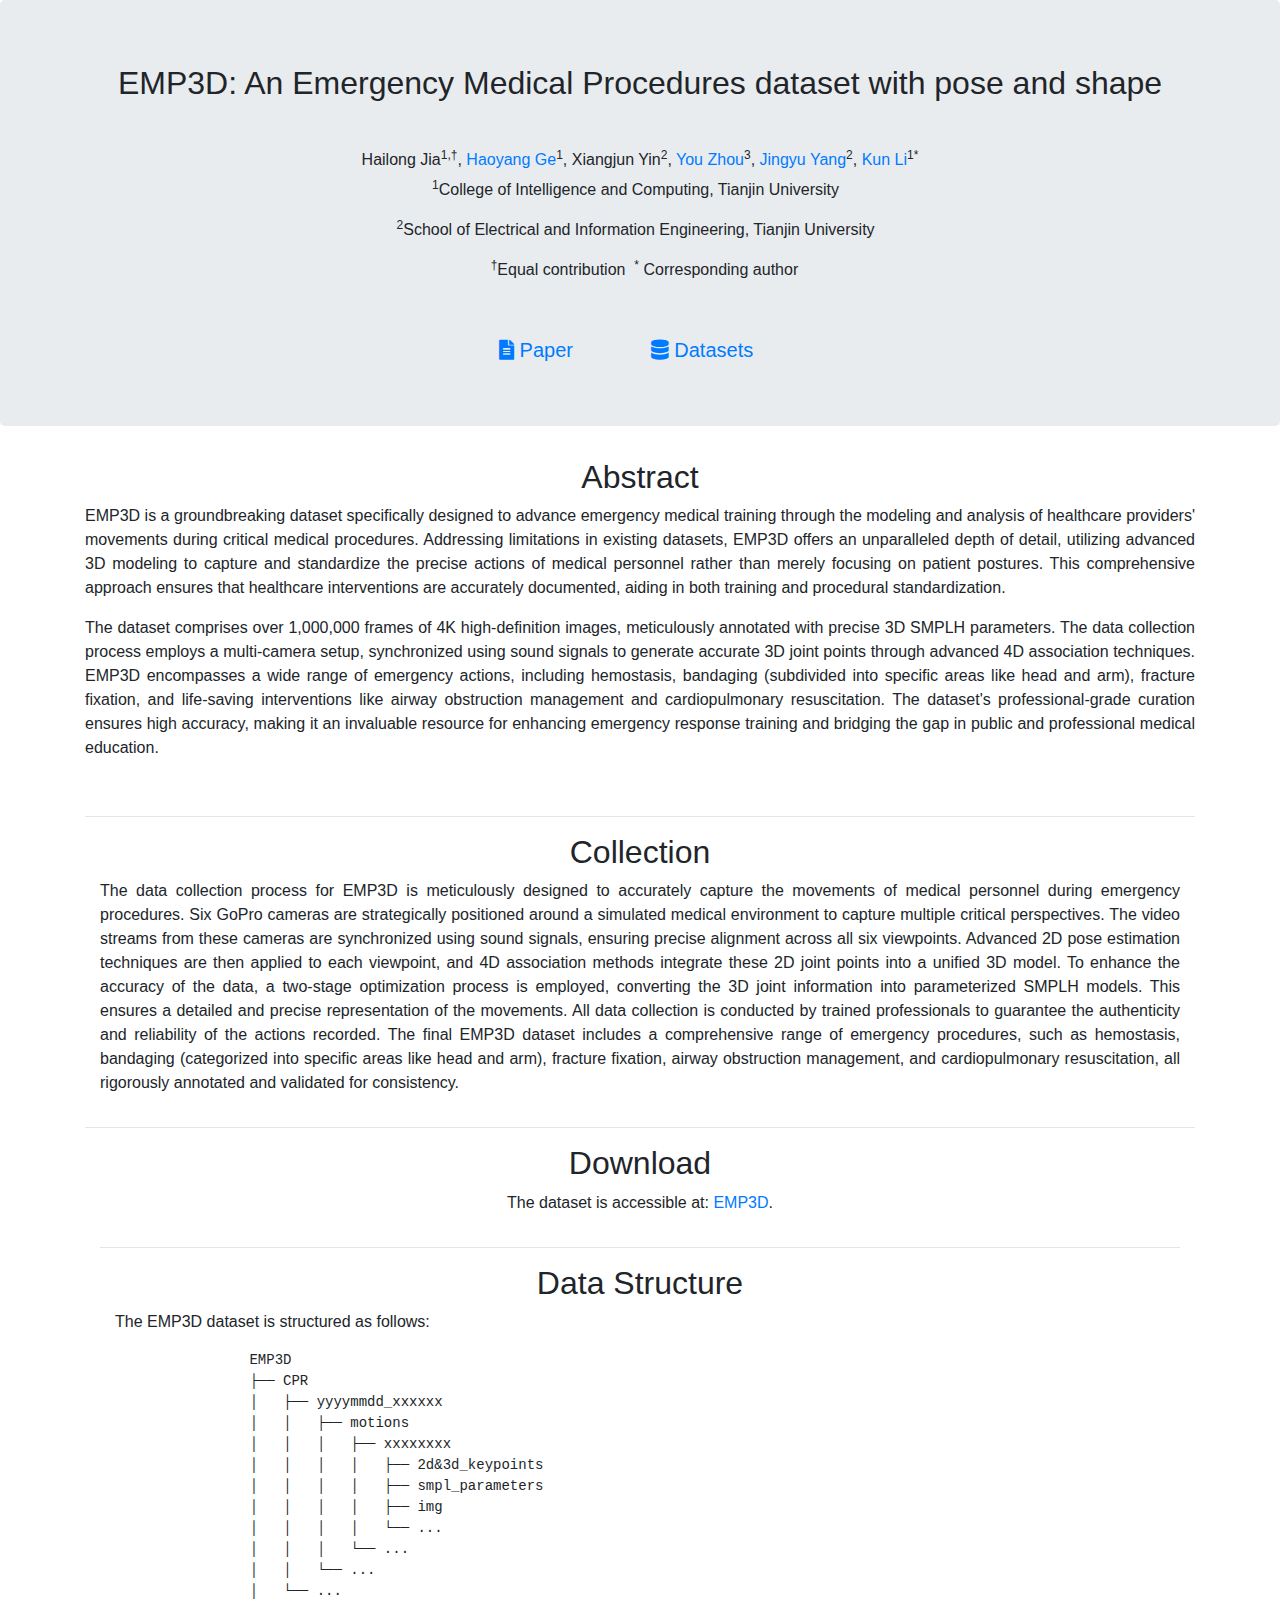
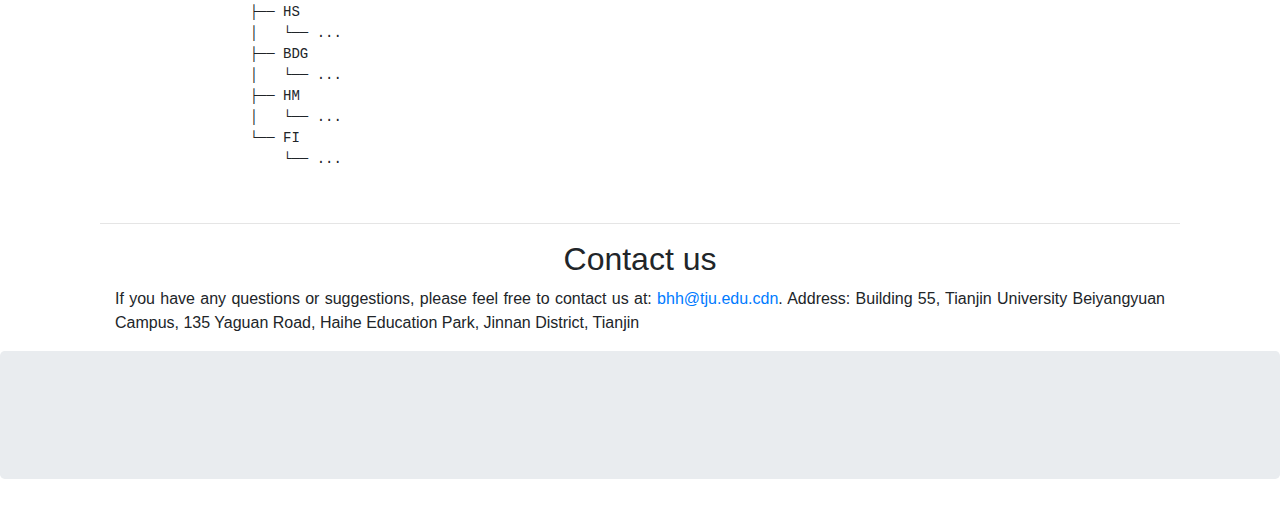
==== index.html @ ff529b9d "change the icon of paper" ====
<!DOCTYPE html>
<html lang="en">

<head>
  <meta charset="utf-8">
  <meta http-equiv="X-UA-Compatible" content="IE=edge">
  <meta name="viewport" content="width=device-width, initial-scale=1">
  <title>EMP3D Project Page</title>
  <!-- Bootstrap -->
  <link href="./css/bootstrap-4.0.0.css" rel="stylesheet">
  <link rel="stylesheet" href="https://cdnjs.cloudflare.com/ajax/libs/font-awesome/5.15.4/css/all.min.css">
  <link href="https://stackpath.bootstrapcdn.com/bootstrap/4.5.2/css/bootstrap.min.css" rel="stylesheet">
  <link href="https://fonts.googleapis.com/css2?family=Poppins:wght@300;400;600&display=swap" rel="stylesheet">
  <link rel="stylesheet" href="css/styles.css">
</head>

<body>
  <div id="page_container">
    <header>
      <div class="jumbotron">
        <div class="container">
          <div class="row">
            <div class="col-12">
              <h2 class="text-center">EMP3D: An Emergency Medical Procedures dataset with pose and shape</h2>
              <p class="text-center">&nbsp;</p>
              <h6 class="text-center">
                Hailong Jia<sup>1,†</sup>,
                <!-- <a href="https://fengq1a0.github.io/">XXX</a><sup>1,†</sup>, -->
                <a href="https://xiaonan12138.github.io/">Haoyang Ge</a><sup>1</sup>,
                Xiangjun Yin<sup>2</sup>,
                <a href="https://zhouyou-nju.github.io/">You Zhou</a><sup>3</sup>,
                <a href="https://seea.tju.edu.cn/info/1015/1608.htm">Jingyu Yang</a><sup>2</sup>,
                <a href="http://cic.tju.edu.cn/faculty/likun/">Kun Li</a><sup>1*</sup>
              </h6>
              <p class="text-center"> <sup>1</sup>College of Intelligence and Computing, Tianjin University &nbsp; </p>
              <p class="text-center"> <sup>2</sup>School of Electrical and Information Engineering, Tianjin University &nbsp; </p>
              <!-- <p class="text-center"> <sup>3</sup>Medical School, Nanjing University &nbsp; </p> -->
              <p class="text-center"> 
                &nbsp; <sup>†</sup>Equal contribution&nbsp; <sup>*</sup> Corresponding author
              </p>
              <p class="text-center">&nbsp;</p>
              <h5 class="text-center" style="margin-bottom: 0;">
                
                <a href="https://github.com/super-dinosaur/EMP3D.github.io" target="_blank">
                  <i class="fas fa-file-alt"></i> Paper
                </a>
                &nbsp;&nbsp;&nbsp;&nbsp;&nbsp;&nbsp;&nbsp;&nbsp;&nbsp;&nbsp;&nbsp;&nbsp;
                <a href="https://your-dataset-link" target="_blank">
                  <i class="fas fa-database"></i> Datasets 
                </a>
                &nbsp;&nbsp;&nbsp;&nbsp;
              </h5>
            </div>
          </div>
        </div>
      </div>
    </header>

    <section>
      <div class="container reduce-spacing">
        <div class="row">
          <div class="col-lg-12 col-md-12 text-center">
            <h2>Abstract</h2>
          </div>
        </div>
        <div class="row">
          <div class="col-lg-12 col-md-12 text-justify">
            <p>EMP3D is a groundbreaking dataset specifically designed to advance emergency medical training through the modeling and analysis of healthcare providers' movements during critical medical procedures. Addressing limitations in existing datasets, EMP3D offers an unparalleled depth of detail, utilizing advanced 3D modeling to capture and standardize the precise actions of medical personnel rather than merely focusing on patient postures. This comprehensive approach ensures that healthcare interventions are accurately documented, aiding in both training and procedural standardization.</p>
            <p>The dataset comprises over 1,000,000 frames of 4K high-definition images, meticulously annotated with precise 3D SMPLH parameters. The data collection process employs a multi-camera setup, synchronized using sound signals to generate accurate 3D joint points through advanced 4D association techniques. EMP3D encompasses a wide range of emergency actions, including hemostasis, bandaging (subdivided into specific areas like head and arm), fracture fixation, and life-saving interventions like airway obstruction management and cardiopulmonary resuscitation. The dataset's professional-grade curation ensures high accuracy, making it an invaluable resource for enhancing emergency response training and bridging the gap in public and professional medical education.</p>
          </div>
        </div>

        <div class="text-center">
          <img src="images/fig1_original.png" width="1000" alt="" class="img-fluid" style="margin-top: -70px;"/>
        </div>
        <hr>

        <div class="container increase-spacing">
          <div class="row">
            <div class="col-lg-12 col-md-12 text-center">
              <h2>Collection</h2>
            </div>
          </div>

          <div class="row">
            <div class="col-lg-12 col-md-12 text-justify">
              <p>The data collection process for EMP3D is meticulously designed to accurately capture the movements of medical personnel during emergency procedures. Six GoPro cameras are strategically positioned around a simulated medical environment to capture multiple critical perspectives. The video streams from these cameras are synchronized using sound signals, ensuring precise alignment across all six viewpoints. Advanced 2D pose estimation techniques are then applied to each viewpoint, and 4D association methods integrate these 2D joint points into a unified 3D model. To enhance the accuracy of the data, a two-stage optimization process is employed, converting the 3D joint information into parameterized SMPLH models. This ensures a detailed and precise representation of the movements. All data collection is conducted by trained professionals to guarantee the authenticity and reliability of the actions recorded. The final EMP3D dataset includes a comprehensive range of emergency procedures, such as hemostasis, bandaging (categorized into specific areas like head and arm), fracture fixation, airway obstruction management, and cardiopulmonary resuscitation, all rigorously annotated and validated for consistency.</p>
            </div>
          </div>
        </div>

        <hr>

        <div class="container increase-spacing">
          <div class="row">
            <div class="col-lg-12 col-md-12 text-center">
              <h2>Download</h2>
              <p class="text-center">The dataset is accessible at: <a href="https://www.github.com" target="_blank">EMP3D</a>.</p>
            </div>
          </div>

        <hr>

        <div class="container increase-spacing">
          <div class="row">
            <div class="col-lg-12 col-md-12 text-center">
              <h2>Data Structure</h2>
            </div>
          </div>
          <div class="row">
            <div class="col-lg-12 col-md-12 text-justify">
              <p>The EMP3D dataset is structured as follows:</p>
              <pre>
                EMP3D
                ├── CPR
                │   ├── yyyymmdd_xxxxxx
                │   │   ├── motions
                │   │   │   ├── xxxxxxxx
                │   │   │   │   ├── 2d&3d_keypoints
                │   │   │   │   ├── smpl_parameters
                │   │   │   │   ├── img
                │   │   │   │   └── ...
                │   │   │   └── ...
                │   │   └── ...
                │   └── ...
                ├── HS
                │   └── ...
                ├── BDG
                │   └── ...
                ├── HM
                │   └── ...
                └── FI
                    └── ...
              </pre>
            </div>
          </div>
        </div>
        <hr>

        <div class="container increase-spacing">
          <div class="row">
            <div class="col-lg-12 col-md-12 text-center">
              <h2>Contact us</h2>
            </div>
          </div>
          <div class="row">
            <div class="col-lg-12 col-md-12 text-justify">
              <p>If you have any questions or suggestions, please feel free to contact us at: <a href="mailto:bhh@tju.edu.cn">bhh@tju.edu.cdn</a>.
              </h5>
              Address: Building 55, Tianjin University Beiyangyuan Campus, 135 Yaguan Road, Haihe Education Park, Jinnan District, Tianjin</p>
        </div>
  </section>

  <div class="jumbotron"> </div>

  <!-- jQuery (necessary for Bootstrap's JavaScript plugins) -->
  <script src="./js/jquery-3.2.1.min.js"></script>
  <script src="./js/popper.min.js"></script>
  <script src="./js/bootstrap-4.0.0.js"></script>
</body>

</html>
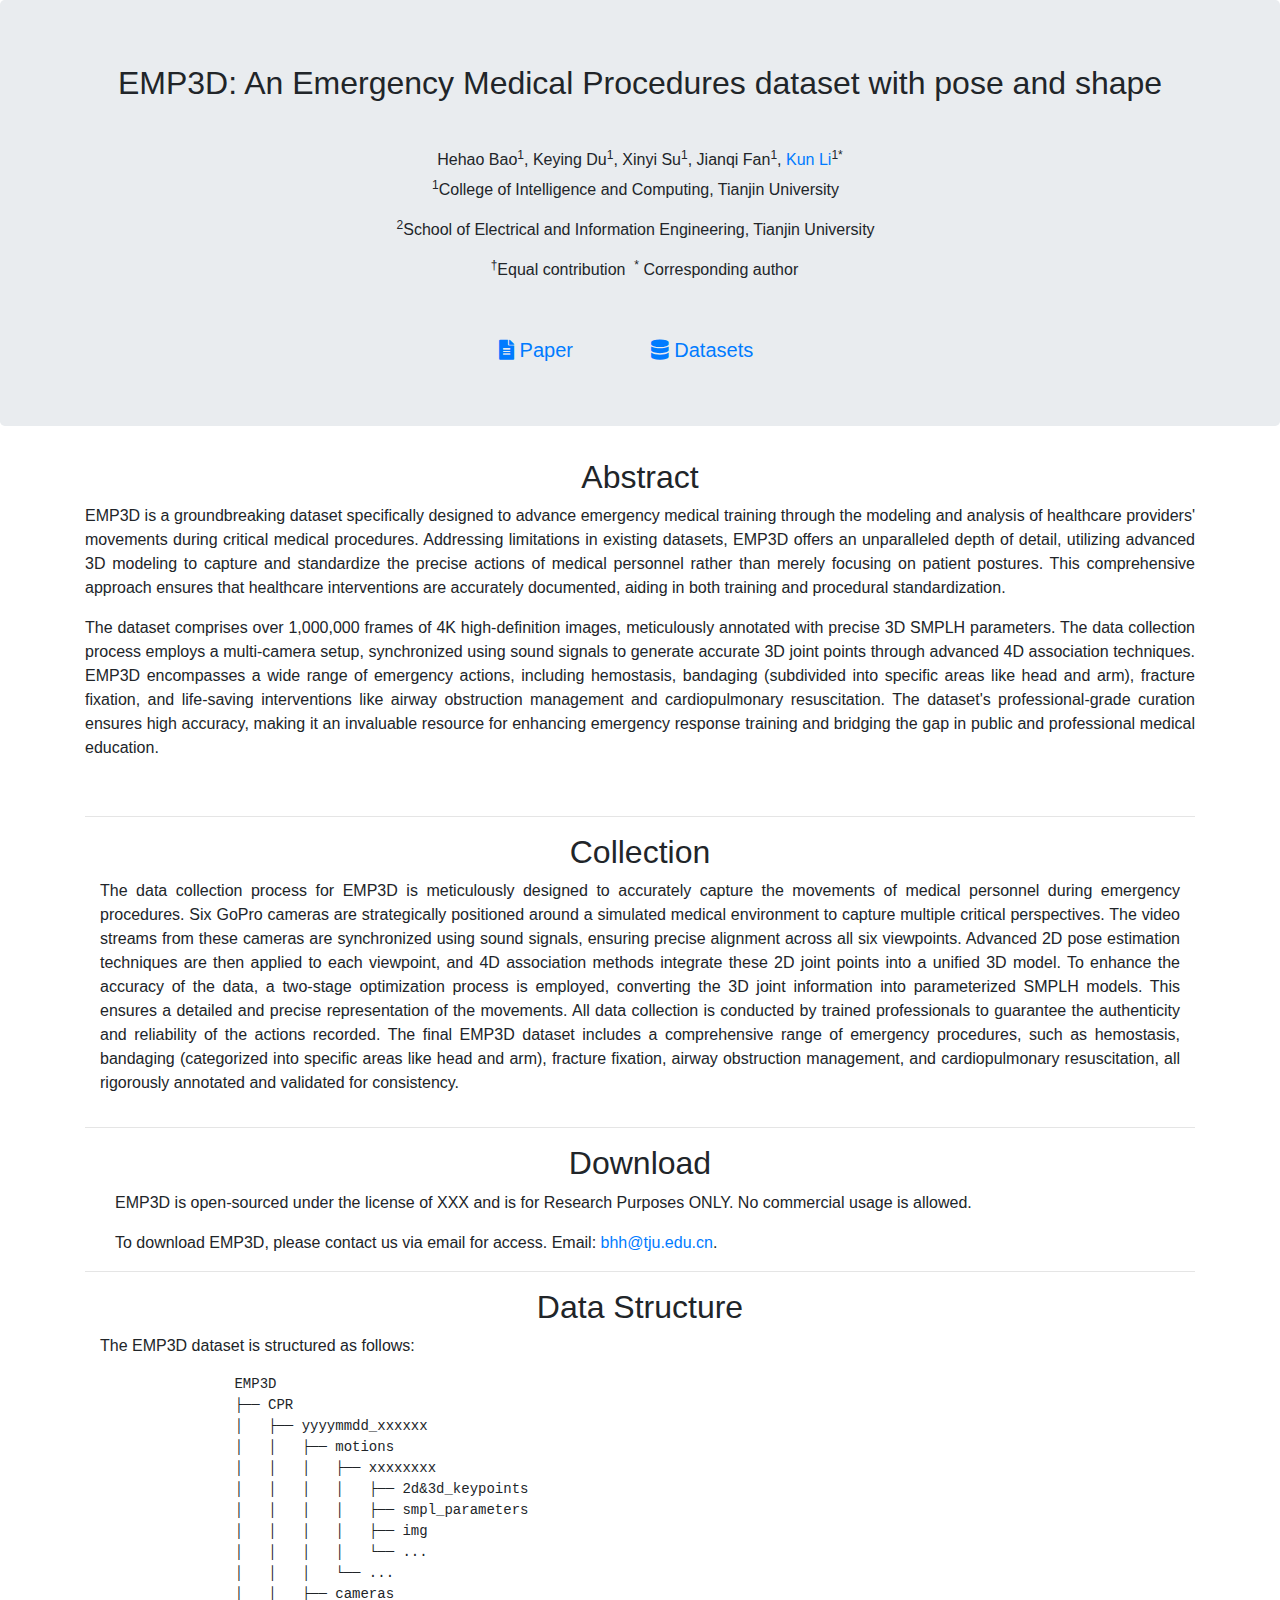
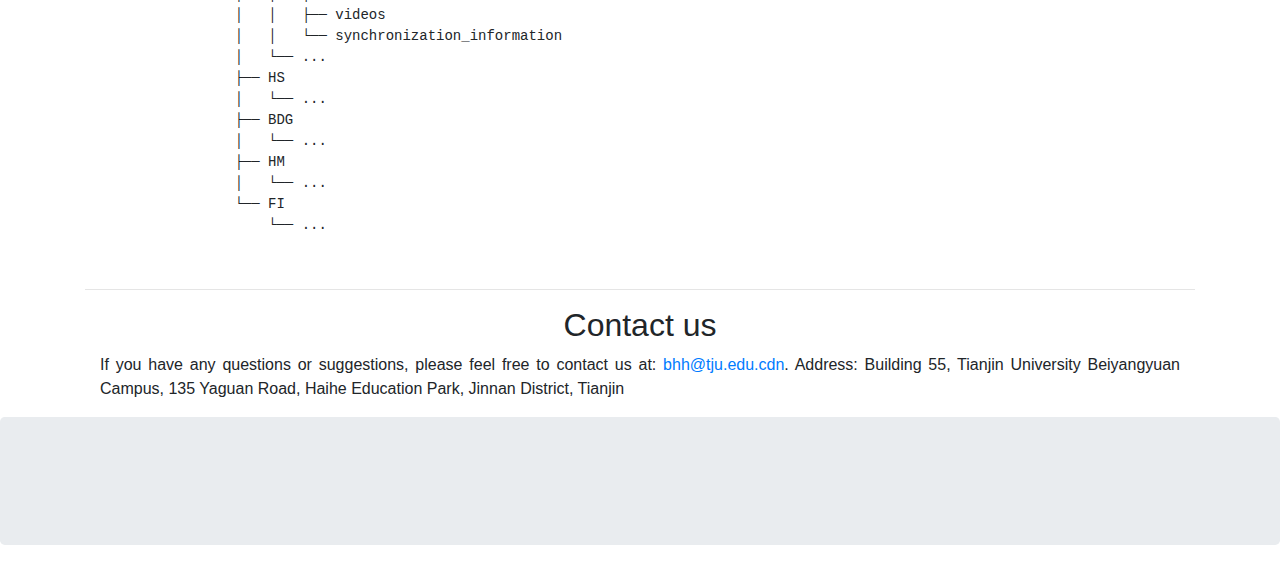
==== commit 306f4203: "modify authors" ====
--- a/index.html
+++ b/index.html
@@ -24,12 +24,14 @@
               <h2 class="text-center">EMP3D: An Emergency Medical Procedures dataset with pose and shape</h2>
               <p class="text-center">&nbsp;</p>
               <h6 class="text-center">
-                Hailong Jia<sup>1,†</sup>,
+                Hehao Bao<sup>1</sup>,
                 <!-- <a href="https://fengq1a0.github.io/">XXX</a><sup>1,†</sup>, -->
-                <a href="https://xiaonan12138.github.io/">Haoyang Ge</a><sup>1</sup>,
-                Xiangjun Yin<sup>2</sup>,
-                <a href="https://zhouyou-nju.github.io/">You Zhou</a><sup>3</sup>,
-                <a href="https://seea.tju.edu.cn/info/1015/1608.htm">Jingyu Yang</a><sup>2</sup>,
+                <!-- <a href="https://xiaonan12138.github.io/"></a><sup>1</sup>, -->
+                Keying Du<sup>1</sup>,
+                <!-- <a href="https://zhouyou-nju.github.io/"> -->
+                Xinyi Su<sup>1</sup>,
+                <!-- <a href="https://seea.tju.edu.cn/info/1015/1608.htm"> -->
+                Jianqi Fan</a><sup>1</sup>,
                 <a href="http://cic.tju.edu.cn/faculty/likun/">Kun Li</a><sup>1*</sup>
               </h6>
               <p class="text-center"> <sup>1</sup>College of Intelligence and Computing, Tianjin University &nbsp; </p>
@@ -71,7 +73,7 @@
         </div>
 
         <div class="text-center">
-          <img src="images/fig1_original.png" width="1000" alt="" class="img-fluid" style="margin-top: -70px;"/>
+          <img src="images/fig1_original.png" width="820" alt="" class="img-fluid" style="margin-top: -60px; margin-left: -12px;"/>
         </div>
         <hr>
 
@@ -95,9 +97,19 @@
           <div class="row">
             <div class="col-lg-12 col-md-12 text-center">
               <h2>Download</h2>
-              <p class="text-center">The dataset is accessible at: <a href="https://www.github.com" target="_blank">EMP3D</a>.</p>
             </div>
           </div>
+          <div>
+            <!-- <div class="col-lg-3 col-md-4 text-center">
+              <img src="images/download_icon.png" width="350" alt="Download Icon" class="img-fluid"/>
+            </div> -->
+            <div class="col-lg-12 col-md-12 text-justify">
+              <p>EMP3D is open-sourced under the license of XXX and is for Research Purposes ONLY.
+              No commercial usage is allowed.</p>
+              <p>To download EMP3D, please contact us via email for access. Email: <a href="mailto:bhh@tju.edu.cn">bhh@tju.edu.cn</a>.</p>
+            </div>
+          </div>
+        </div>
 
         <hr>
 
@@ -121,7 +133,9 @@
                 │   │   │   │   ├── img
                 │   │   │   │   └── ...
                 │   │   │   └── ...
-                │   │   └── ...
+                │   │   ├── cameras
+                │   │   ├── videos
+                │   │   └── synchronization_information
                 │   └── ...
                 ├── HS
                 │   └── ...
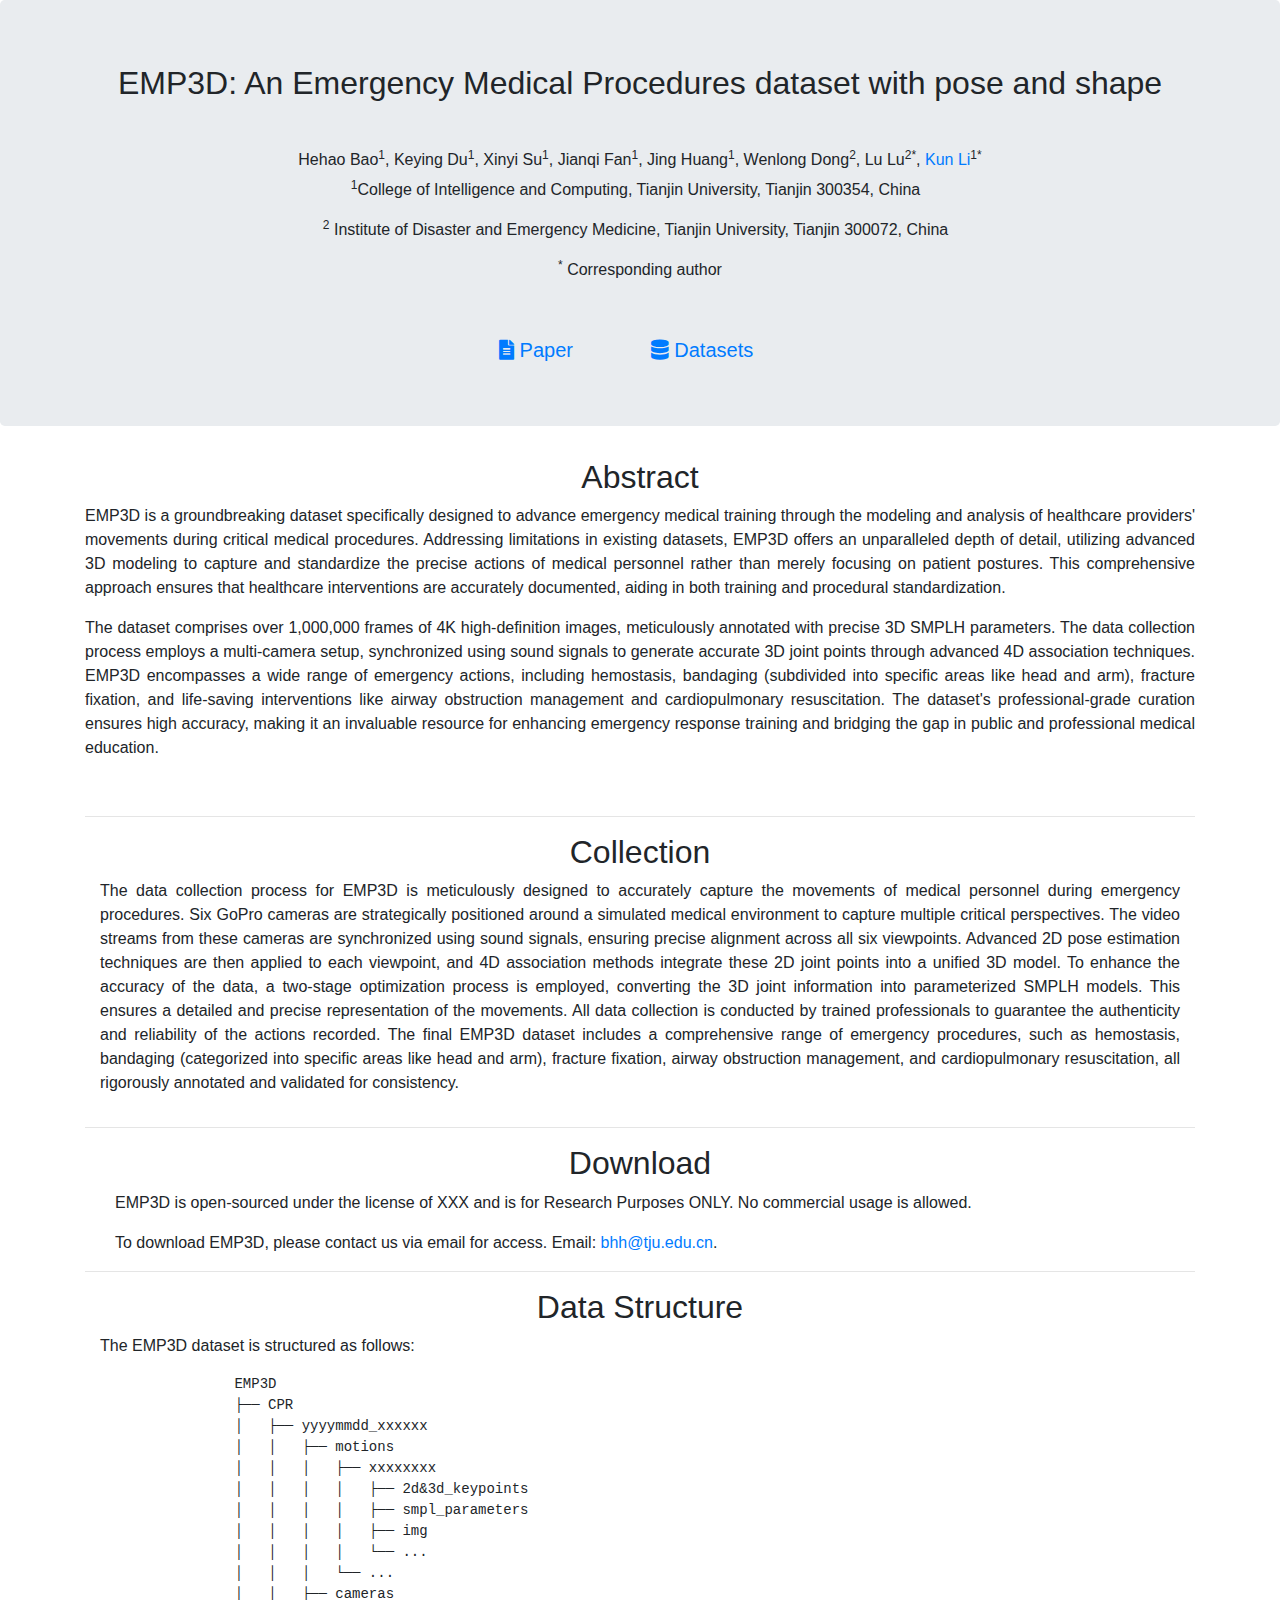
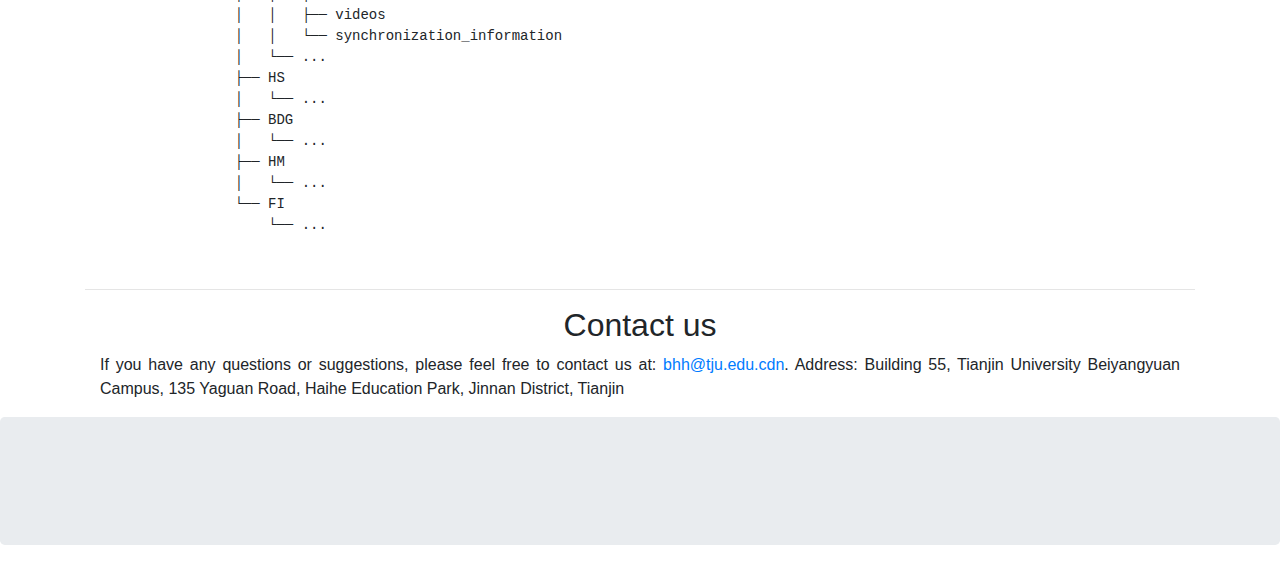
==== commit d78b40e4: "b" ====
--- a/index.html
+++ b/index.html
@@ -15,30 +15,34 @@
 </head>
 
 <body>
-  <div id="page_container">
-    <header>
-      <div class="jumbotron">
-        <div class="container">
-          <div class="row">
-            <div class="col-12">
-              <h2 class="text-center">EMP3D: An Emergency Medical Procedures dataset with pose and shape</h2>
-              <p class="text-center">&nbsp;</p>
-              <h6 class="text-center">
-                Hehao Bao<sup>1</sup>,
-                <!-- <a href="https://fengq1a0.github.io/">XXX</a><sup>1,†</sup>, -->
-                <!-- <a href="https://xiaonan12138.github.io/"></a><sup>1</sup>, -->
-                Keying Du<sup>1</sup>,
-                <!-- <a href="https://zhouyou-nju.github.io/"> -->
-                Xinyi Su<sup>1</sup>,
-                <!-- <a href="https://seea.tju.edu.cn/info/1015/1608.htm"> -->
-                Jianqi Fan</a><sup>1</sup>,
-                <a href="http://cic.tju.edu.cn/faculty/likun/">Kun Li</a><sup>1*</sup>
-              </h6>
-              <p class="text-center"> <sup>1</sup>College of Intelligence and Computing, Tianjin University &nbsp; </p>
-              <p class="text-center"> <sup>2</sup>School of Electrical and Information Engineering, Tianjin University &nbsp; </p>
+    <div id="page_container">
+      <header>
+        <div class="jumbotron">
+          <div class="container">
+            <div class="row">
+              <div class="col-12">
+                <h2 class="text-center">EMP3D: An Emergency Medical Procedures dataset with pose and shape</h2>
+                <p class="text-center">&nbsp;</p>
+                <h6 class="text-center author-info">
+                  Hehao Bao<sup>1</sup>,
+                  Keying Du<sup>1</sup>,
+                  Xinyi Su<sup>1</sup>,
+                  Jianqi Fan<sup>1</sup>,
+                  Jing Huang<sup>1</sup>,
+                  Wenlong Dong<sup>2</sup>,
+                  Lu Lu<sup>2*</sup>,
+                  <a href="http://cic.tju.edu.cn/faculty/likun/">Kun Li</a><sup>1*</sup>
+                </h6>
+  
+                <p class="text-center"> <sup>1</sup>College of Intelligence and Computing, Tianjin University, Tianjin 300354, China &nbsp; </p>
+                <p class="text-center"> <sup>2</sup>
+                  Institute of Disaster and Emergency Medicine, Tianjin University, Tianjin 300072, China &nbsp; </p>
               <!-- <p class="text-center"> <sup>3</sup>Medical School, Nanjing University &nbsp; </p> -->
+              <!-- <p class="text-center"> 
+                &nbsp; <sup>†</sup>Equal contribution&nbsp; <sup>*</sup> Corresponding author
+              </p> -->
               <p class="text-center"> 
-                &nbsp; <sup>†</sup>Equal contribution&nbsp; <sup>*</sup> Corresponding author
+                <sup>*</sup> Corresponding author
               </p>
               <p class="text-center">&nbsp;</p>
               <h5 class="text-center" style="margin-bottom: 0;">
@@ -174,3 +178,4 @@
 </body>
 
 </html>
+
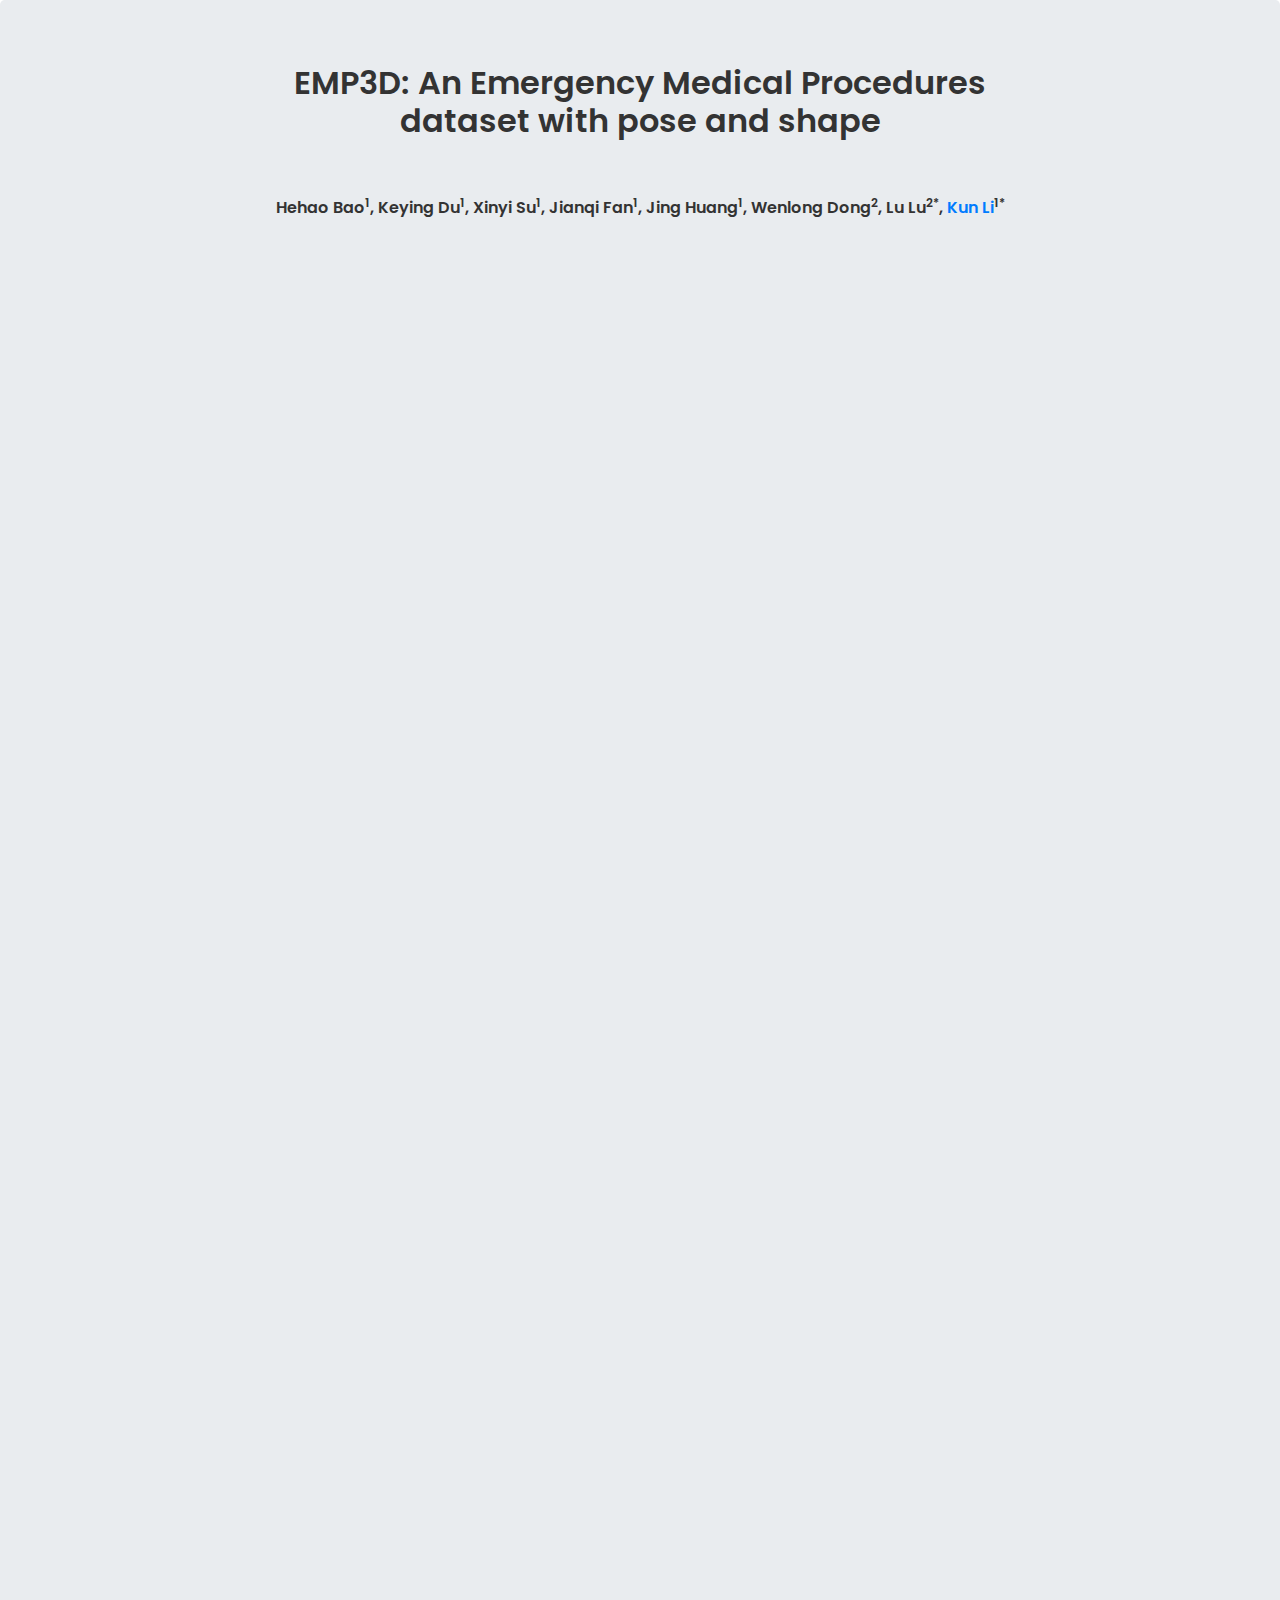
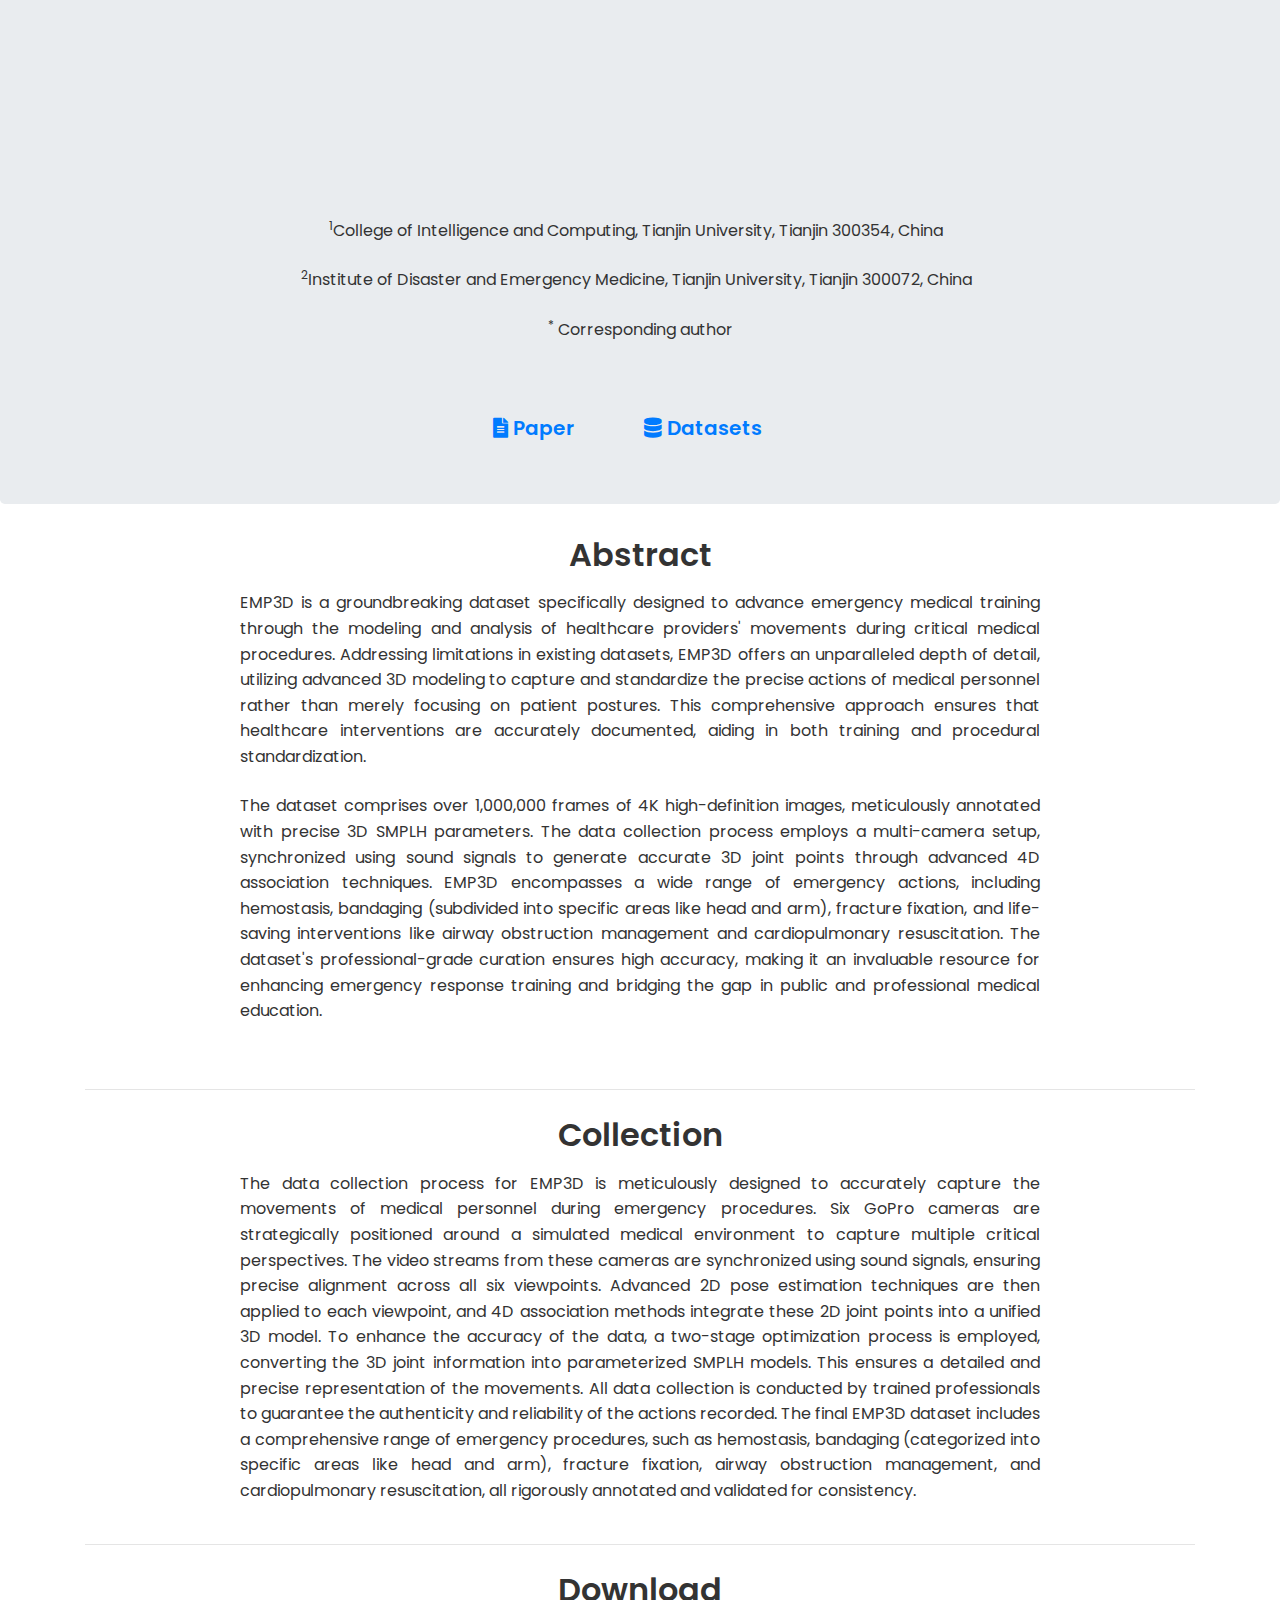
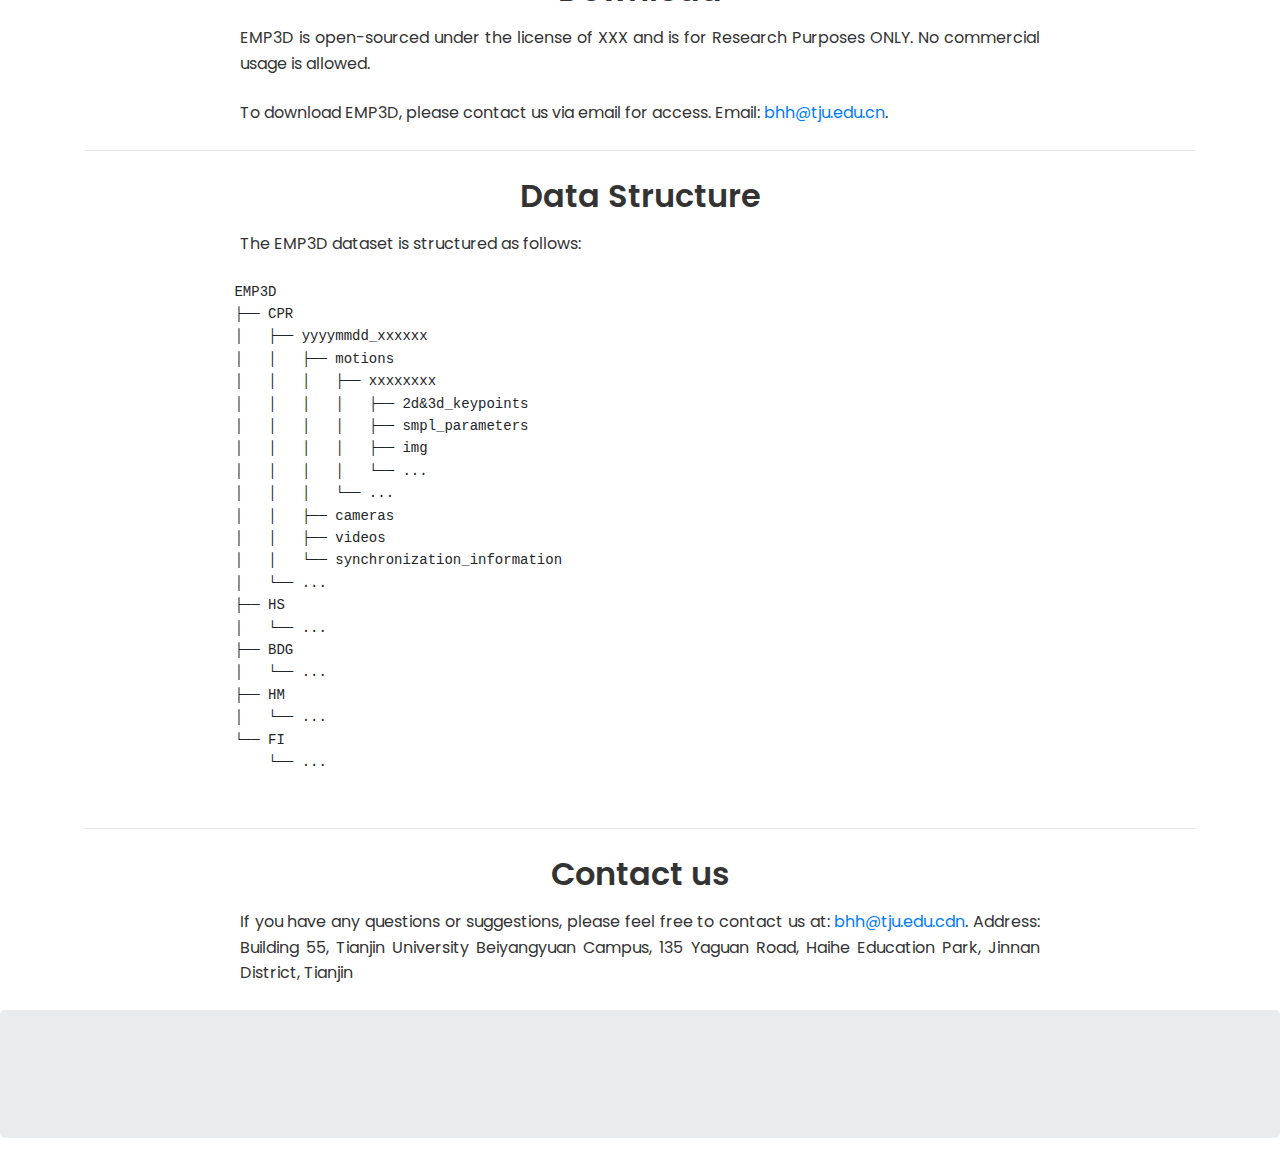
==== commit 310a22b9: "c" ====
--- a/index.html
+++ b/index.html
@@ -35,8 +35,7 @@
                 </h6>
   
                 <p class="text-center"> <sup>1</sup>College of Intelligence and Computing, Tianjin University, Tianjin 300354, China &nbsp; </p>
-                <p class="text-center"> <sup>2</sup>
-                  Institute of Disaster and Emergency Medicine, Tianjin University, Tianjin 300072, China &nbsp; </p>
+                <p class="text-center"> <sup>2</sup>Institute of Disaster and Emergency Medicine, Tianjin University, Tianjin 300072, China &nbsp; </p>
               <!-- <p class="text-center"> <sup>3</sup>Medical School, Nanjing University &nbsp; </p> -->
               <!-- <p class="text-center"> 
                 &nbsp; <sup>†</sup>Equal contribution&nbsp; <sup>*</sup> Corresponding author
--- a/css/styles.css
+++ b/css/styles.css
@@ -0,0 +1,80 @@
+/* body {
+    font-family: 'Poppins', sans-serif;
+    line-height: 1.6;
+    color: #333;
+  }
+  
+  .custom-font {
+    font-family: 'Poppins', sans-serif;
+  }
+  
+  .text-justify {
+    text-align: justify;
+  }
+  
+  p {
+    margin-bottom: 1.5em;
+  }
+  
+  h2, h5, h6 {
+    font-weight: 600;
+  }
+  
+  .container p, .container h2 {
+    margin-left: auto;
+    margin-right: auto;
+    max-width: 800px;
+  }
+  
+  .reduce-spacing h2 {
+    margin-bottom: 0.5em;
+  }
+  
+  .increase-spacing h2 {
+    margin-top: 10px;
+  } */
+
+  body {
+    font-family: 'Poppins', sans-serif;
+    line-height: 1.6;
+    color: #333;
+  }
+  
+  .custom-font {
+    font-family: 'Poppins', sans-serif;
+  }
+  
+  .text-justify {
+    text-align: justify;
+  }
+  
+  p {
+    margin-bottom: 1.5em;
+  }
+  
+  h2, h5, h6 {
+    font-weight: 600;
+  }
+  
+  .container p, .container h2 {
+    margin-left: auto;
+    margin-right: auto;
+    max-width: 800px;
+  }
+  
+  .reduce-spacing h2 {
+    margin-bottom: 0.5em;
+  }
+  
+  .increase-spacing h2 {
+    margin-top: 10px;
+  }
+
+.author-info {
+    margin-bottom: 100em; /* 调整这个值来增加或减少间距 */
+}
+
+/* .increase-spacing .row{
+    display: flex;
+    align-items: center;
+  } */
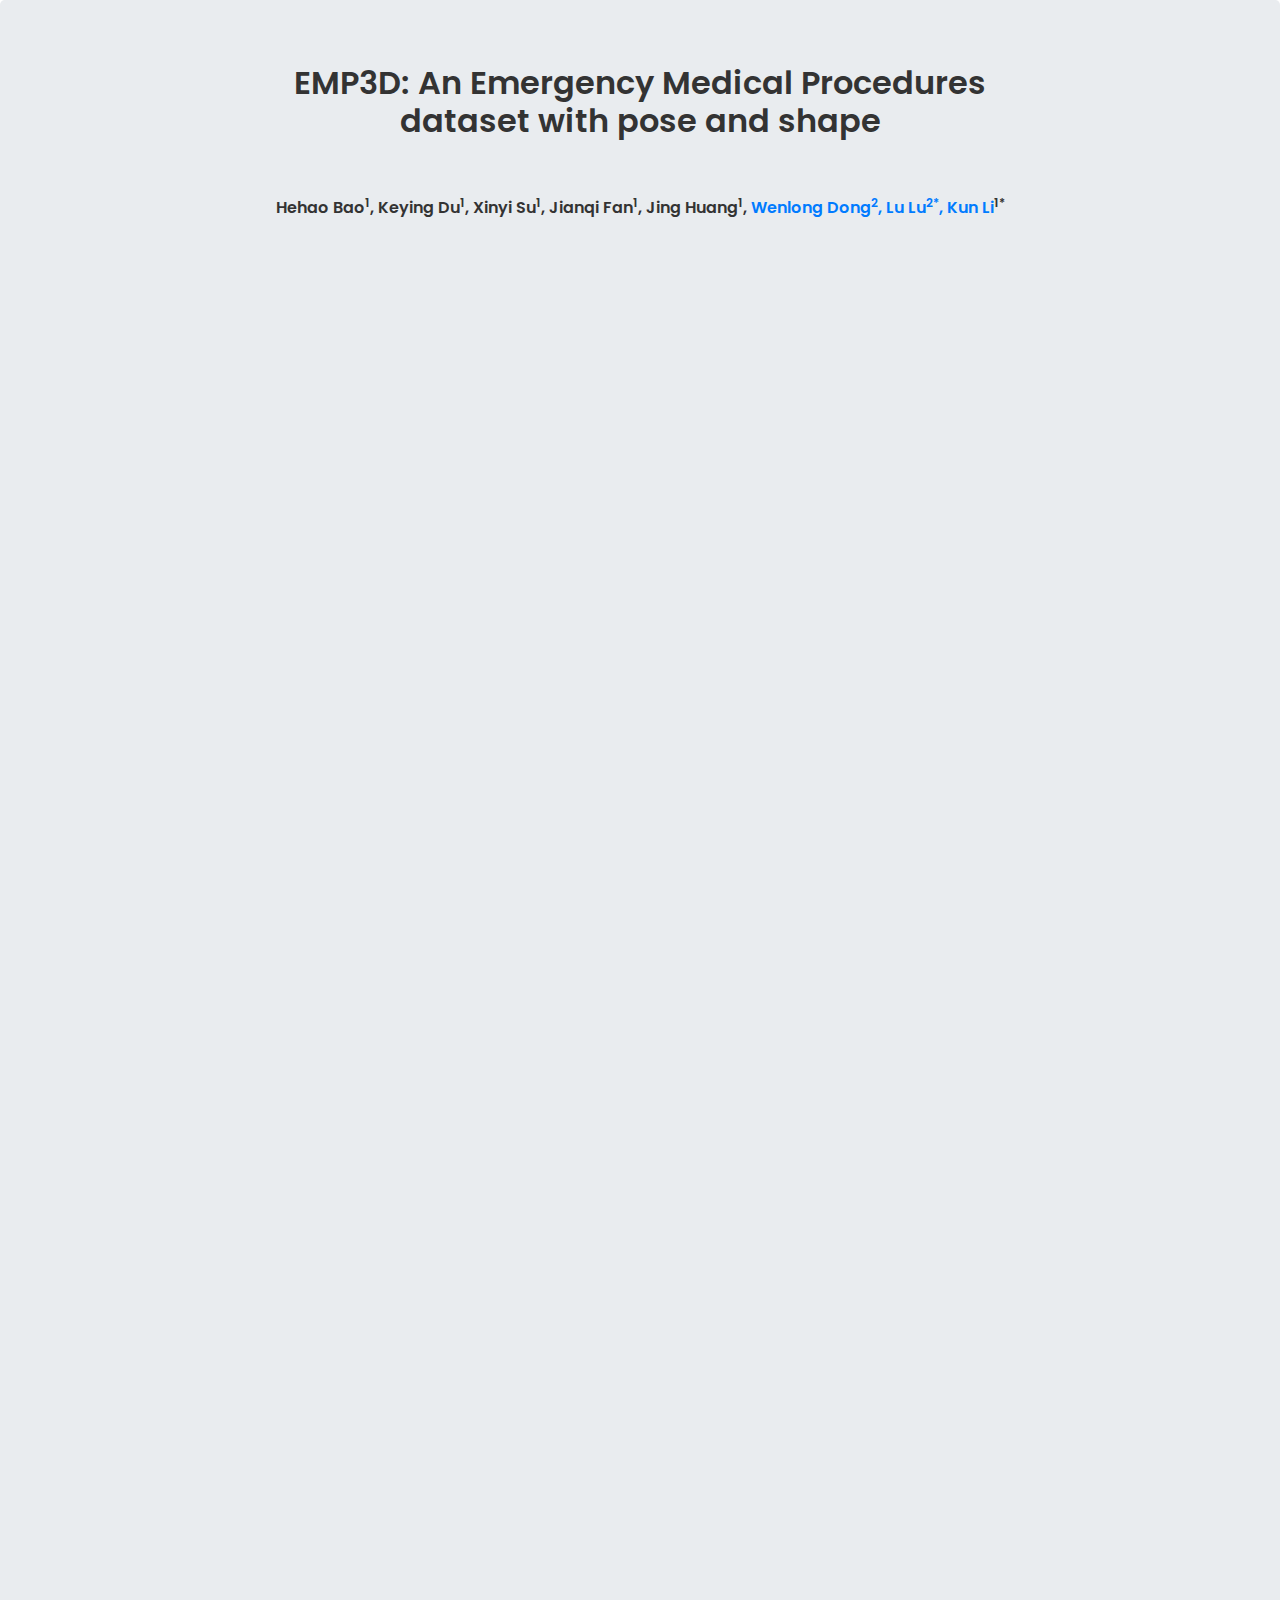
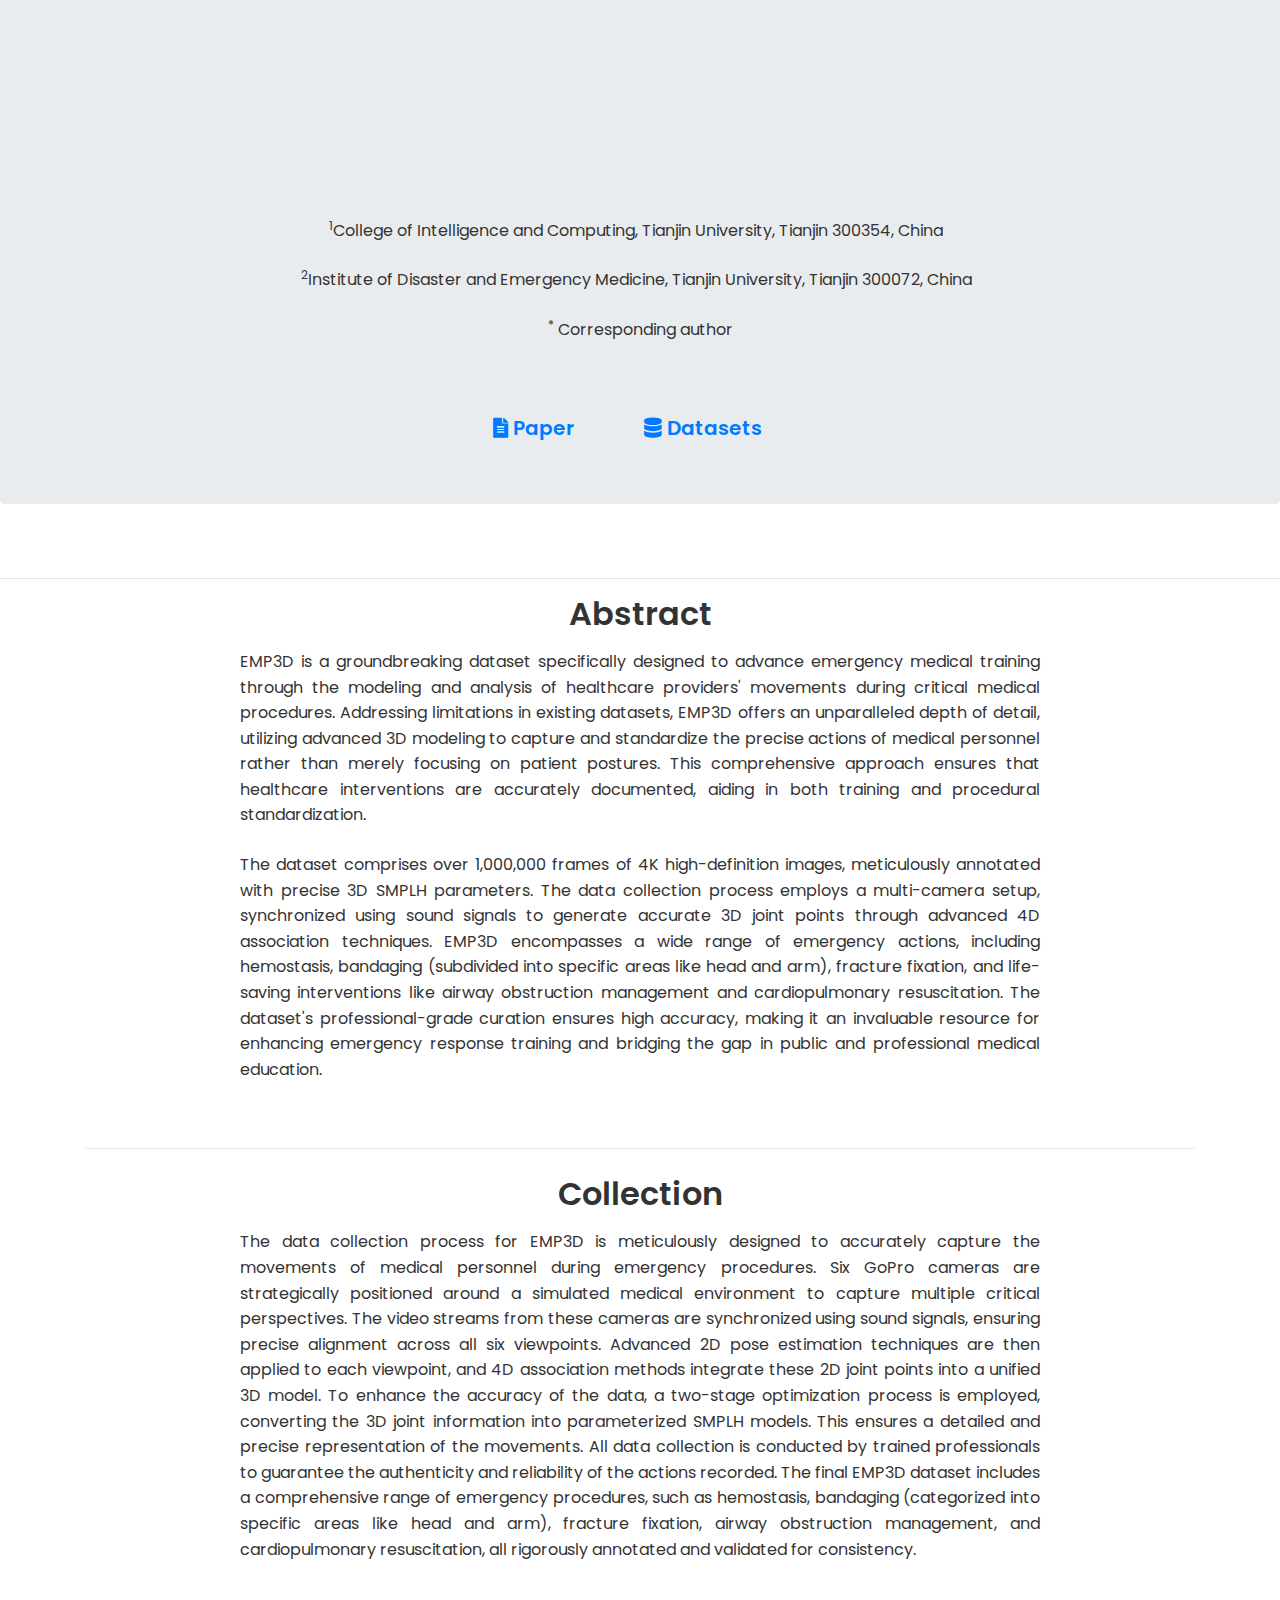
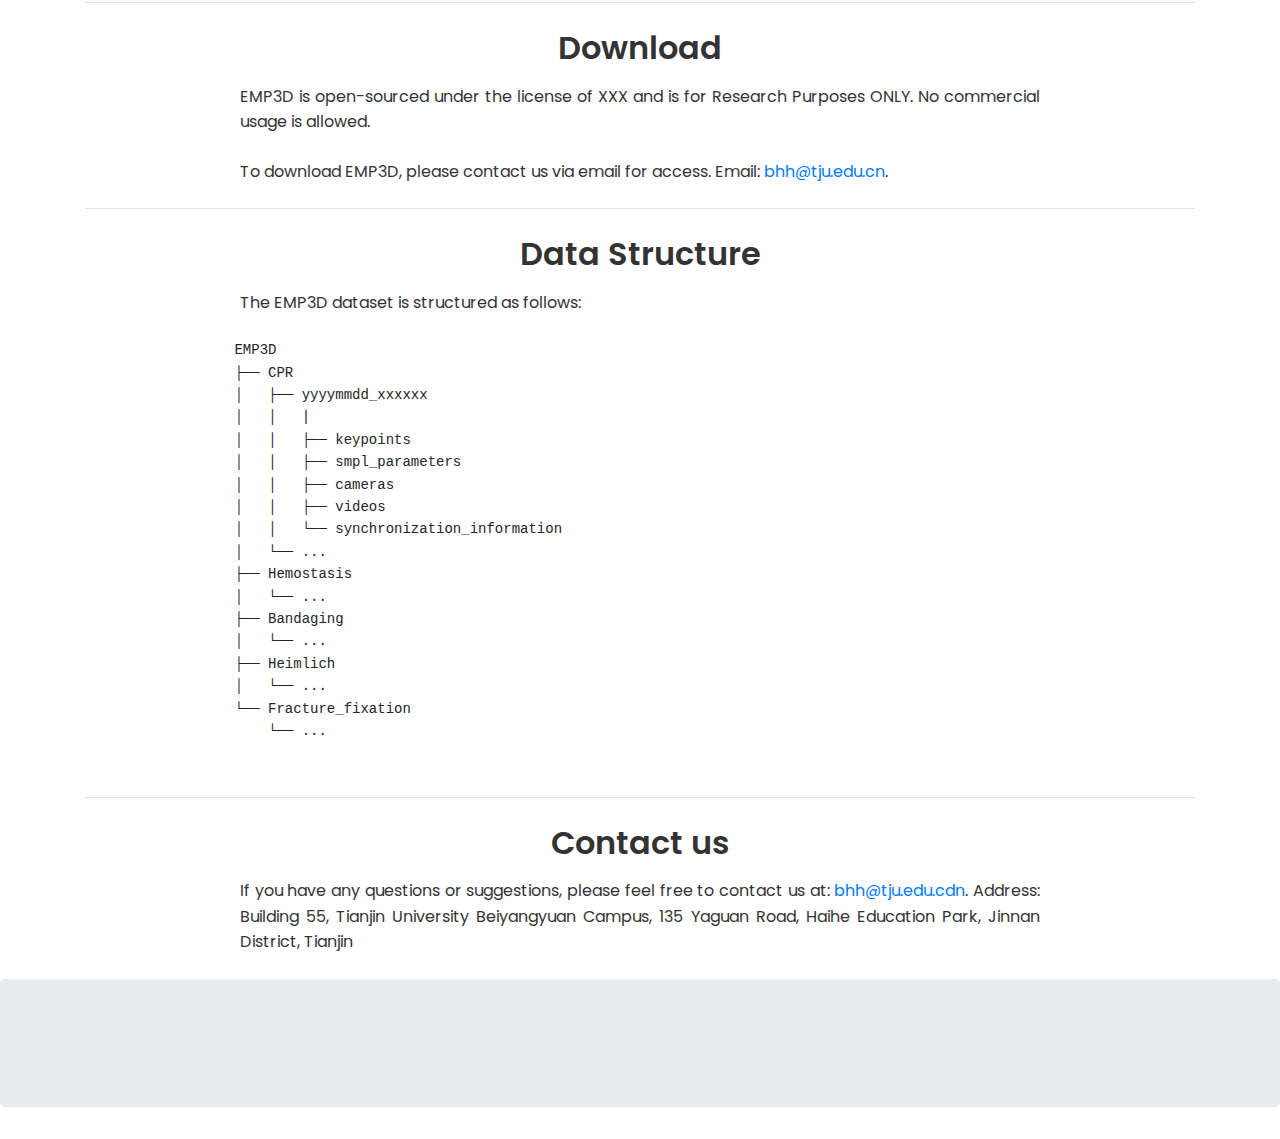
==== commit 01a6d706: "a" ====
--- a/index.html
+++ b/index.html
@@ -29,8 +29,8 @@
                   Xinyi Su<sup>1</sup>,
                   Jianqi Fan<sup>1</sup>,
                   Jing Huang<sup>1</sup>,
-                  Wenlong Dong<sup>2</sup>,
-                  Lu Lu<sup>2*</sup>,
+                  <a href="https://idm.tju.edu.cn/info/1123/1286.htm">Wenlong Dong<sup>2</sup>,
+                  <a href="https://idm.tju.edu.cn/info/1122/1486.htm">Lu Lu<sup>2*</sup>,
                   <a href="http://cic.tju.edu.cn/faculty/likun/">Kun Li</a><sup>1*</sup>
                 </h6>
   
@@ -60,6 +60,11 @@
         </div>
       </div>
     </header>
+
+    <div class="text-center">
+        <img src="images/bc.jpg" width="820" alt="" class="img-fluid" style="margin-top: -30px; margin-left: -12px;"/>
+    </div>
+    <hr>
 
     <section>
       <div class="container reduce-spacing">
@@ -129,24 +134,20 @@
                 EMP3D
                 ├── CPR
                 │   ├── yyyymmdd_xxxxxx
-                │   │   ├── motions
-                │   │   │   ├── xxxxxxxx
-                │   │   │   │   ├── 2d&3d_keypoints
-                │   │   │   │   ├── smpl_parameters
-                │   │   │   │   ├── img
-                │   │   │   │   └── ...
-                │   │   │   └── ...
+                │   │   |
+                │   │   ├── keypoints
+                │   │   ├── smpl_parameters
                 │   │   ├── cameras
                 │   │   ├── videos
                 │   │   └── synchronization_information
                 │   └── ...
-                ├── HS
+                ├── Hemostasis
                 │   └── ...
-                ├── BDG
+                ├── Bandaging
                 │   └── ...
-                ├── HM
+                ├── Heimlich
                 │   └── ...
-                └── FI
+                └── Fracture_fixation
                     └── ...
               </pre>
             </div>
--- a/css/styles.css
+++ b/css/styles.css
@@ -70,7 +70,7 @@
     margin-top: 10px;
   }
 
-.author-info {
+h6.author-info {
     margin-bottom: 100em; /* 调整这个值来增加或减少间距 */
 }
 
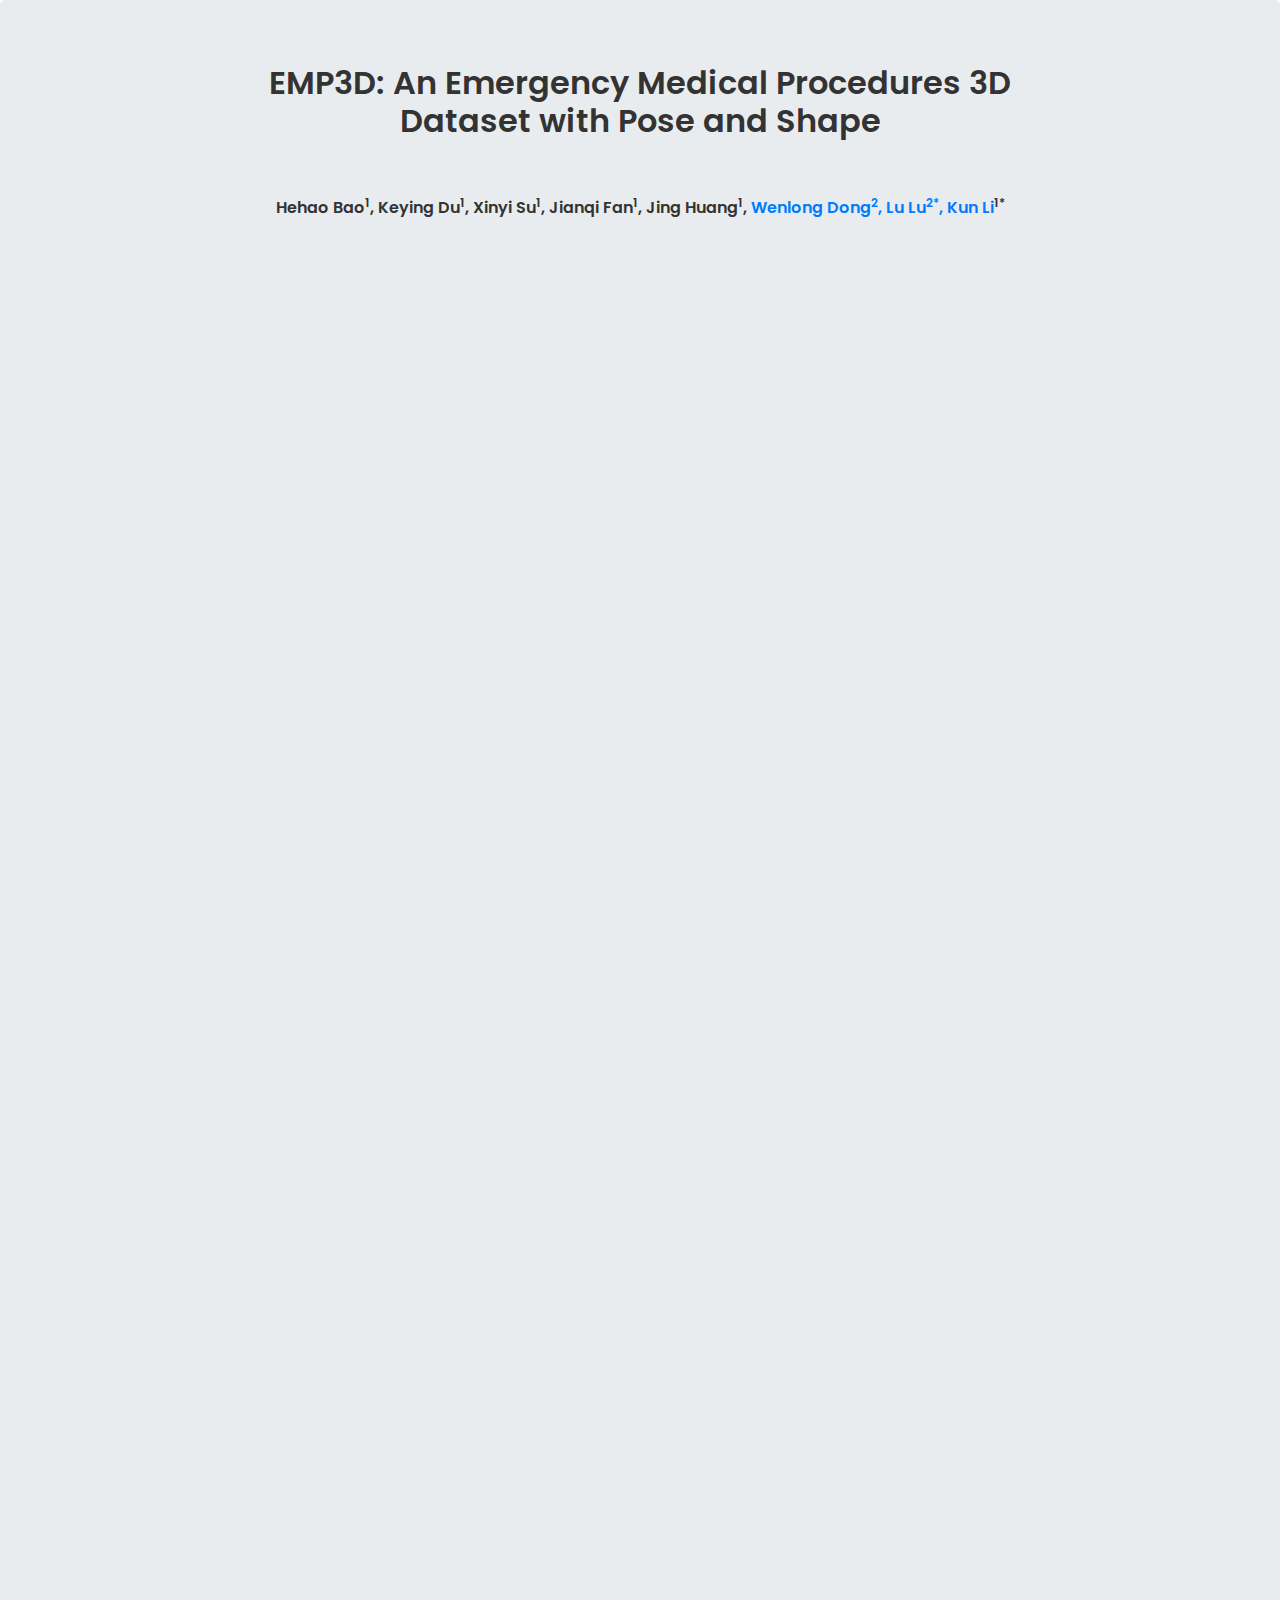
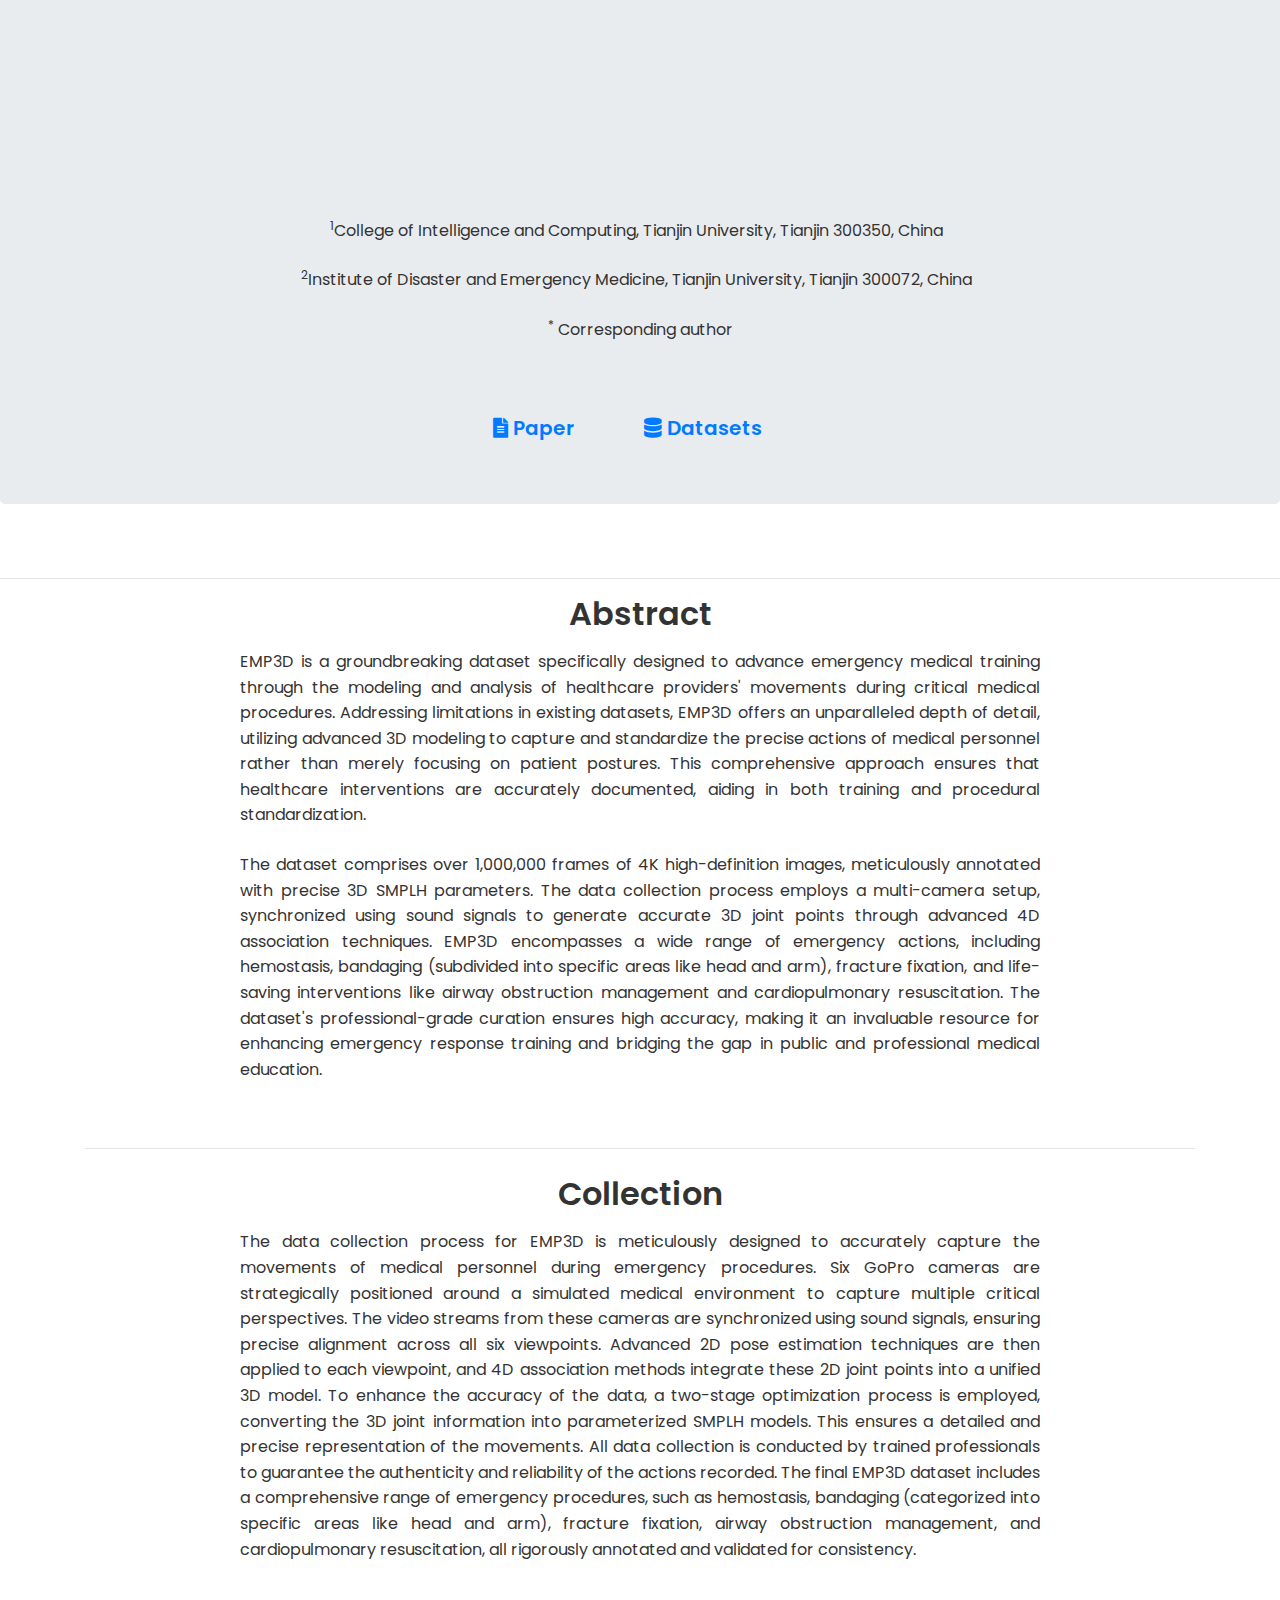
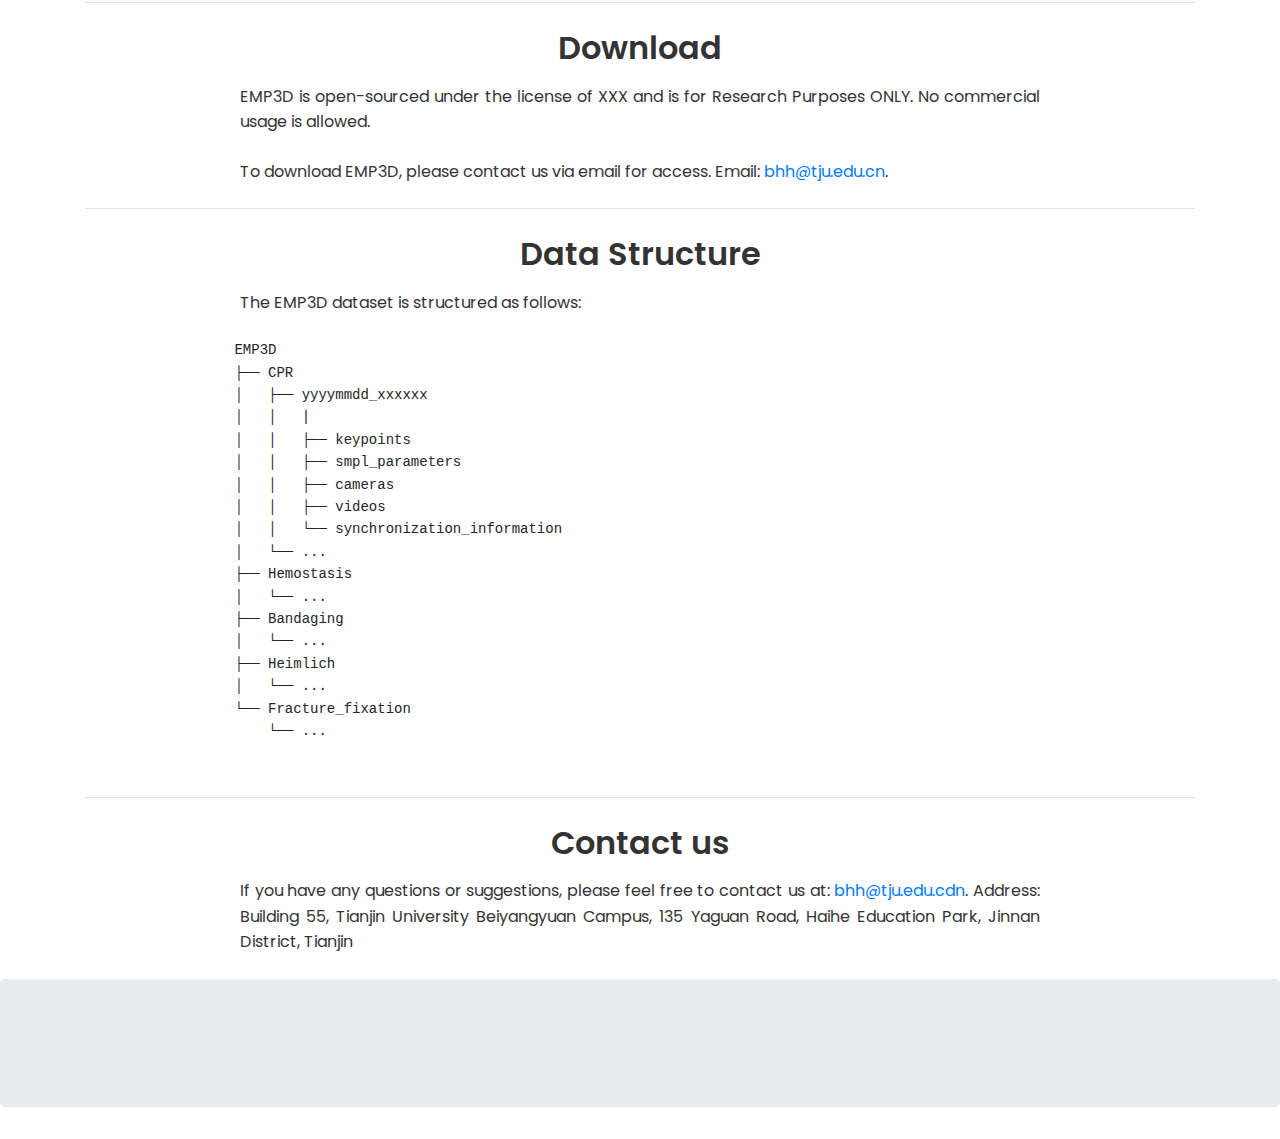
==== commit 3ef7b1db: "a" ====
--- a/index.html
+++ b/index.html
@@ -21,7 +21,7 @@
           <div class="container">
             <div class="row">
               <div class="col-12">
-                <h2 class="text-center">EMP3D: An Emergency Medical Procedures dataset with pose and shape</h2>
+                <h2 class="text-center">EMP3D: An Emergency Medical Procedures 3D Dataset with Pose and Shape</h2>
                 <p class="text-center">&nbsp;</p>
                 <h6 class="text-center author-info">
                   Hehao Bao<sup>1</sup>,
@@ -34,12 +34,9 @@
                   <a href="http://cic.tju.edu.cn/faculty/likun/">Kun Li</a><sup>1*</sup>
                 </h6>
   
-                <p class="text-center"> <sup>1</sup>College of Intelligence and Computing, Tianjin University, Tianjin 300354, China &nbsp; </p>
+                <p class="text-center"> <sup>1</sup>College of Intelligence and Computing, Tianjin University, Tianjin 300350, China &nbsp; </p>
                 <p class="text-center"> <sup>2</sup>Institute of Disaster and Emergency Medicine, Tianjin University, Tianjin 300072, China &nbsp; </p>
-              <!-- <p class="text-center"> <sup>3</sup>Medical School, Nanjing University &nbsp; </p> -->
-              <!-- <p class="text-center"> 
-                &nbsp; <sup>†</sup>Equal contribution&nbsp; <sup>*</sup> Corresponding author
-              </p> -->
+
               <p class="text-center"> 
                 <sup>*</sup> Corresponding author
               </p>
@@ -62,7 +59,7 @@
     </header>
 
     <div class="text-center">
-        <img src="images/bc.jpg" width="820" alt="" class="img-fluid" style="margin-top: -30px; margin-left: -12px;"/>
+        <img src="images/front-latest.png" width="820" alt="" class="img-fluid" style="margin-top: -30px; margin-left: -12px;"/>
     </div>
     <hr>
 
@@ -81,7 +78,7 @@
         </div>
 
         <div class="text-center">
-          <img src="images/fig1_original.png" width="820" alt="" class="img-fluid" style="margin-top: -60px; margin-left: -12px;"/>
+          <img src="images/back.png" width="820" alt="" class="img-fluid" style="margin-top: -5px; margin-left: -12px;"/>
         </div>
         <hr>
 
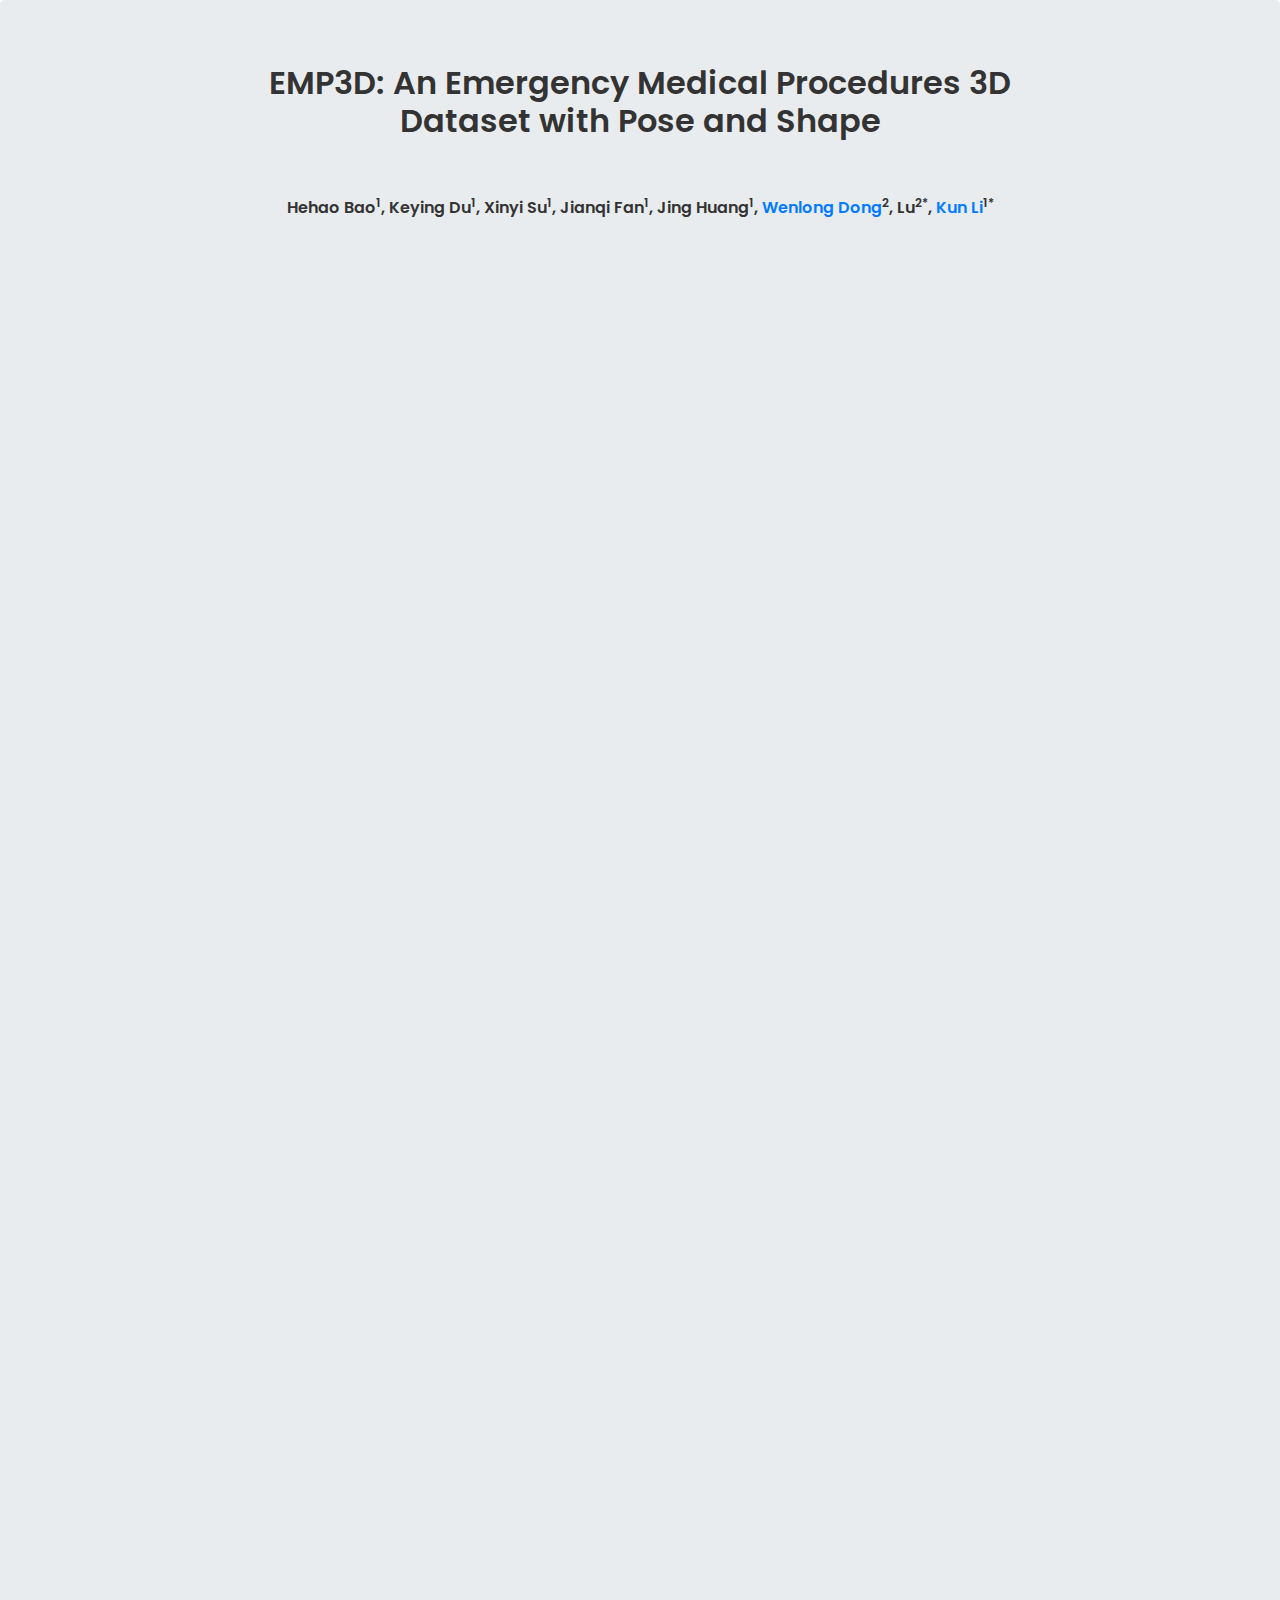
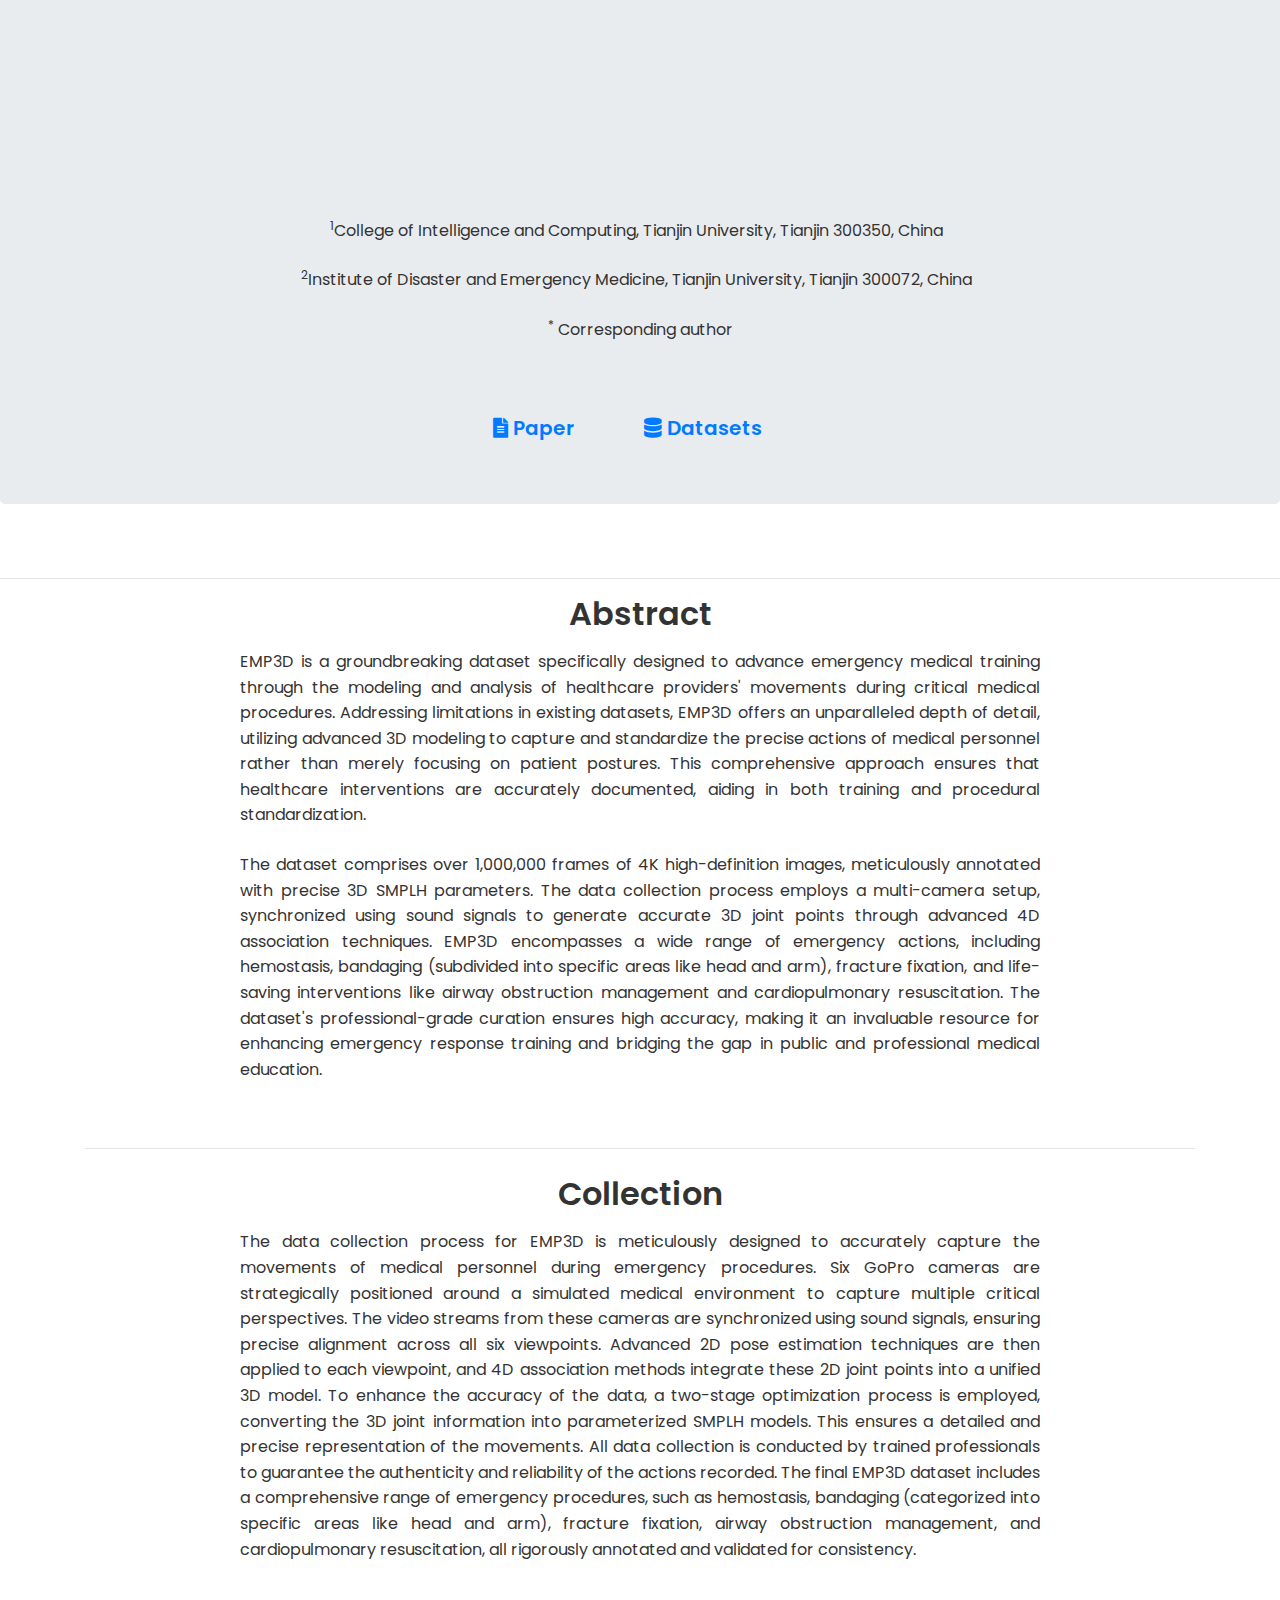
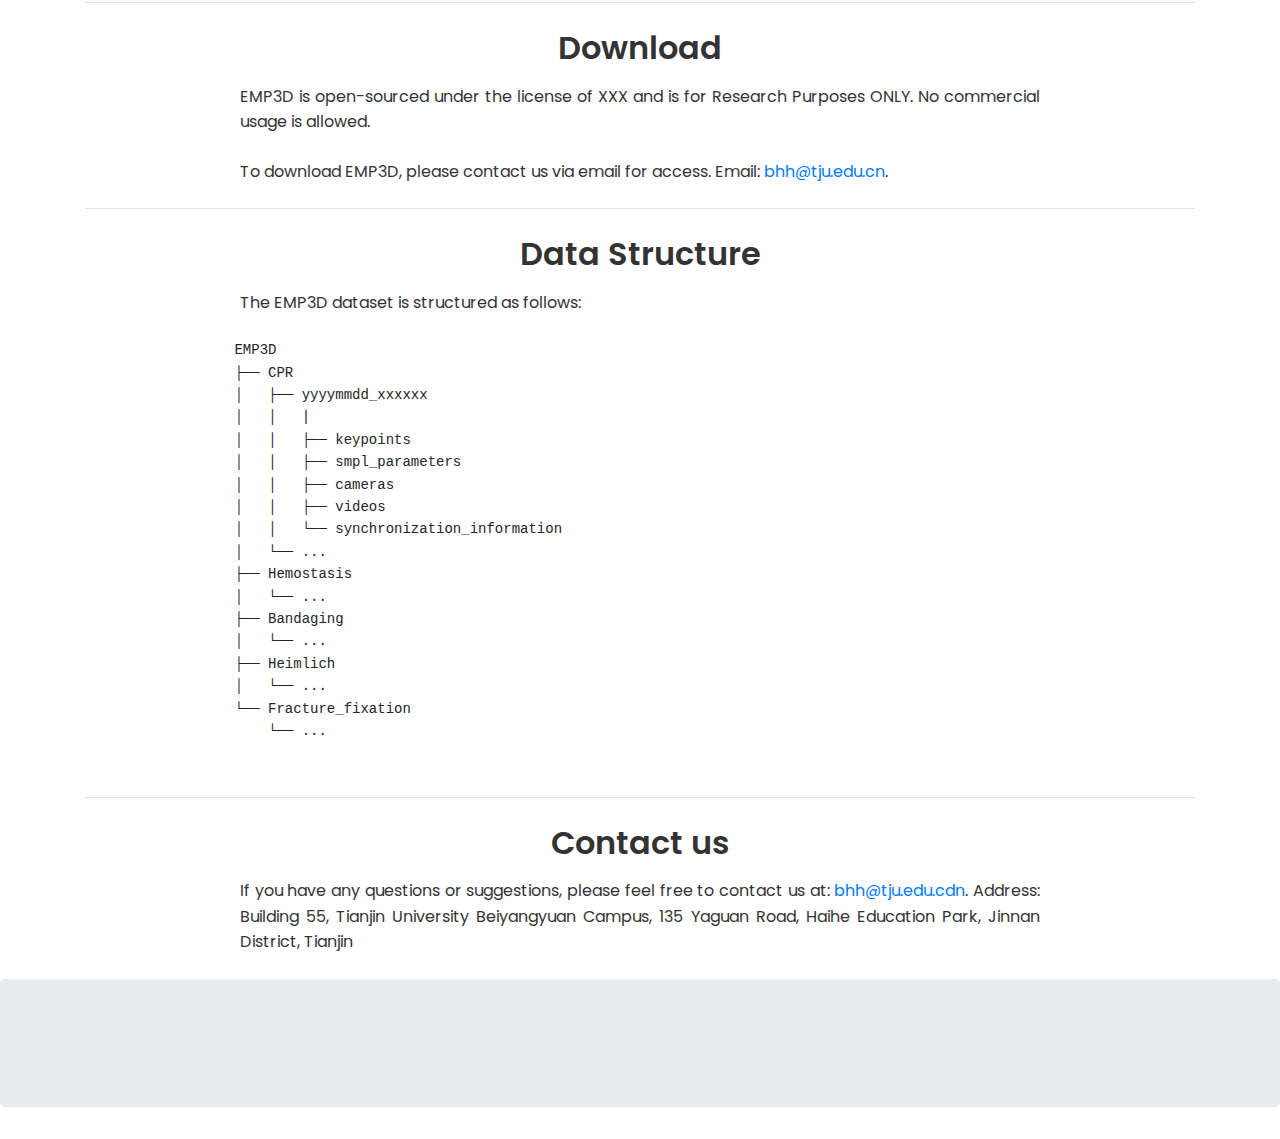
==== commit a4cf9ffe: "a" ====
--- a/index.html
+++ b/index.html
@@ -29,8 +29,8 @@
                   Xinyi Su<sup>1</sup>,
                   Jianqi Fan<sup>1</sup>,
                   Jing Huang<sup>1</sup>,
-                  <a href="https://idm.tju.edu.cn/info/1123/1286.htm">Wenlong Dong<sup>2</sup>,
-                  <a href="https://idm.tju.edu.cn/info/1122/1486.htm">Lu Lu<sup>2*</sup>,
+                  <a href="https://idm.tju.edu.cn/info/1123/1286.htm">Wenlong Dong</a><sup>2</sup>,
+                  <a href="https://idm.tju.edu.cn/info/1122/1486.htm"></a> Lu<sup>2*</sup>,
                   <a href="http://cic.tju.edu.cn/faculty/likun/">Kun Li</a><sup>1*</sup>
                 </h6>
   
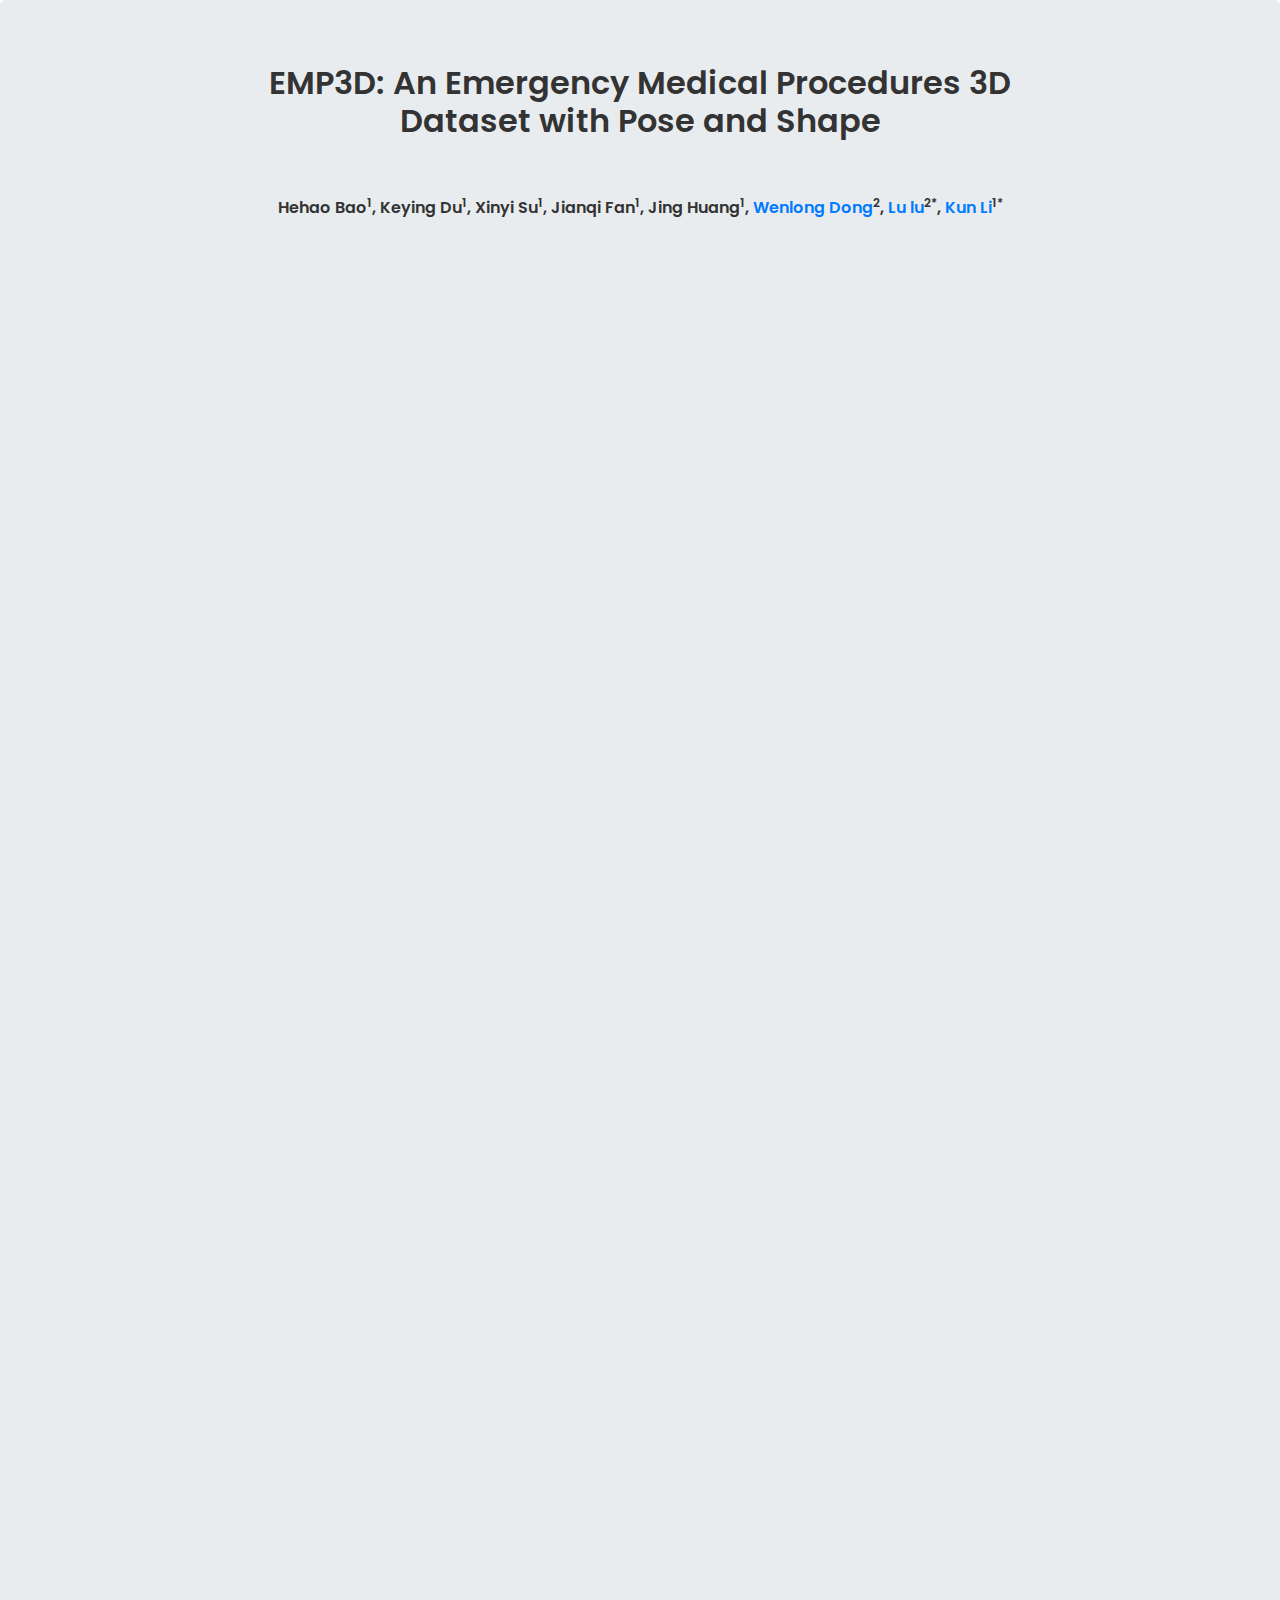
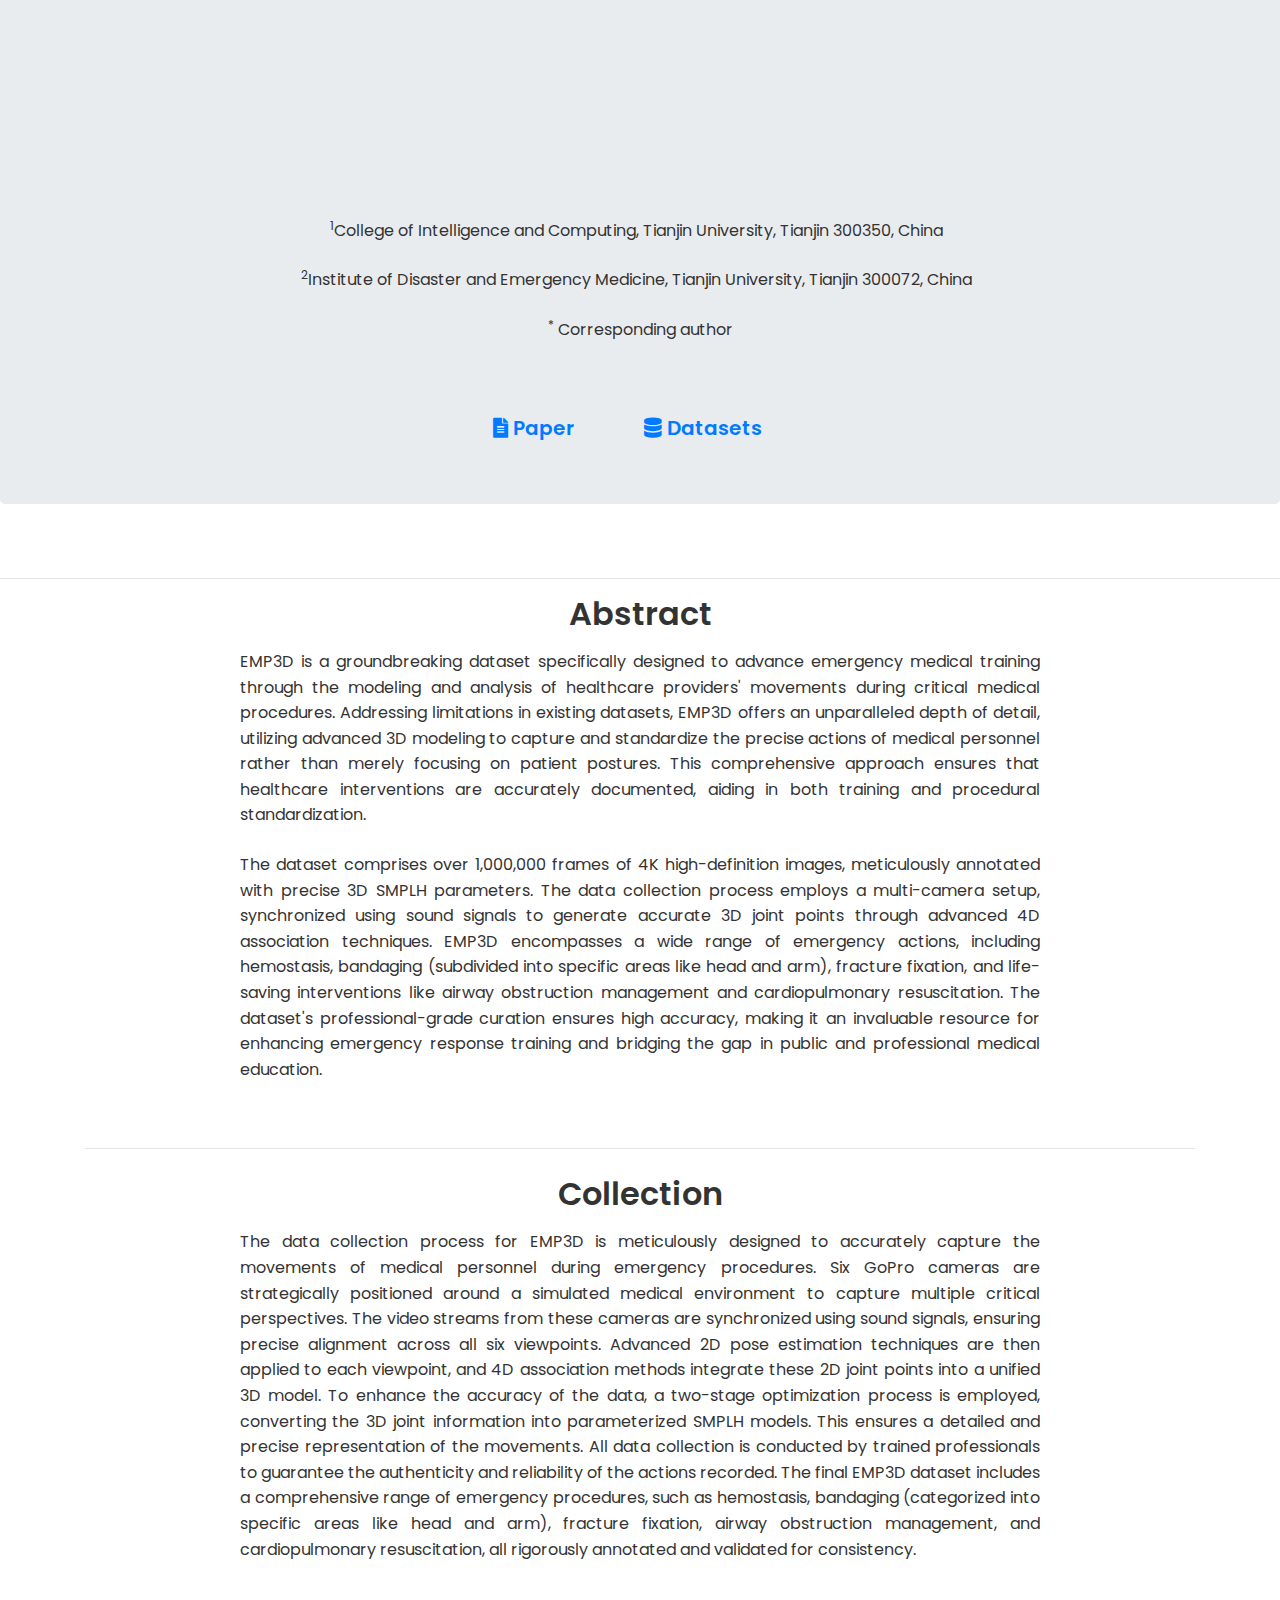
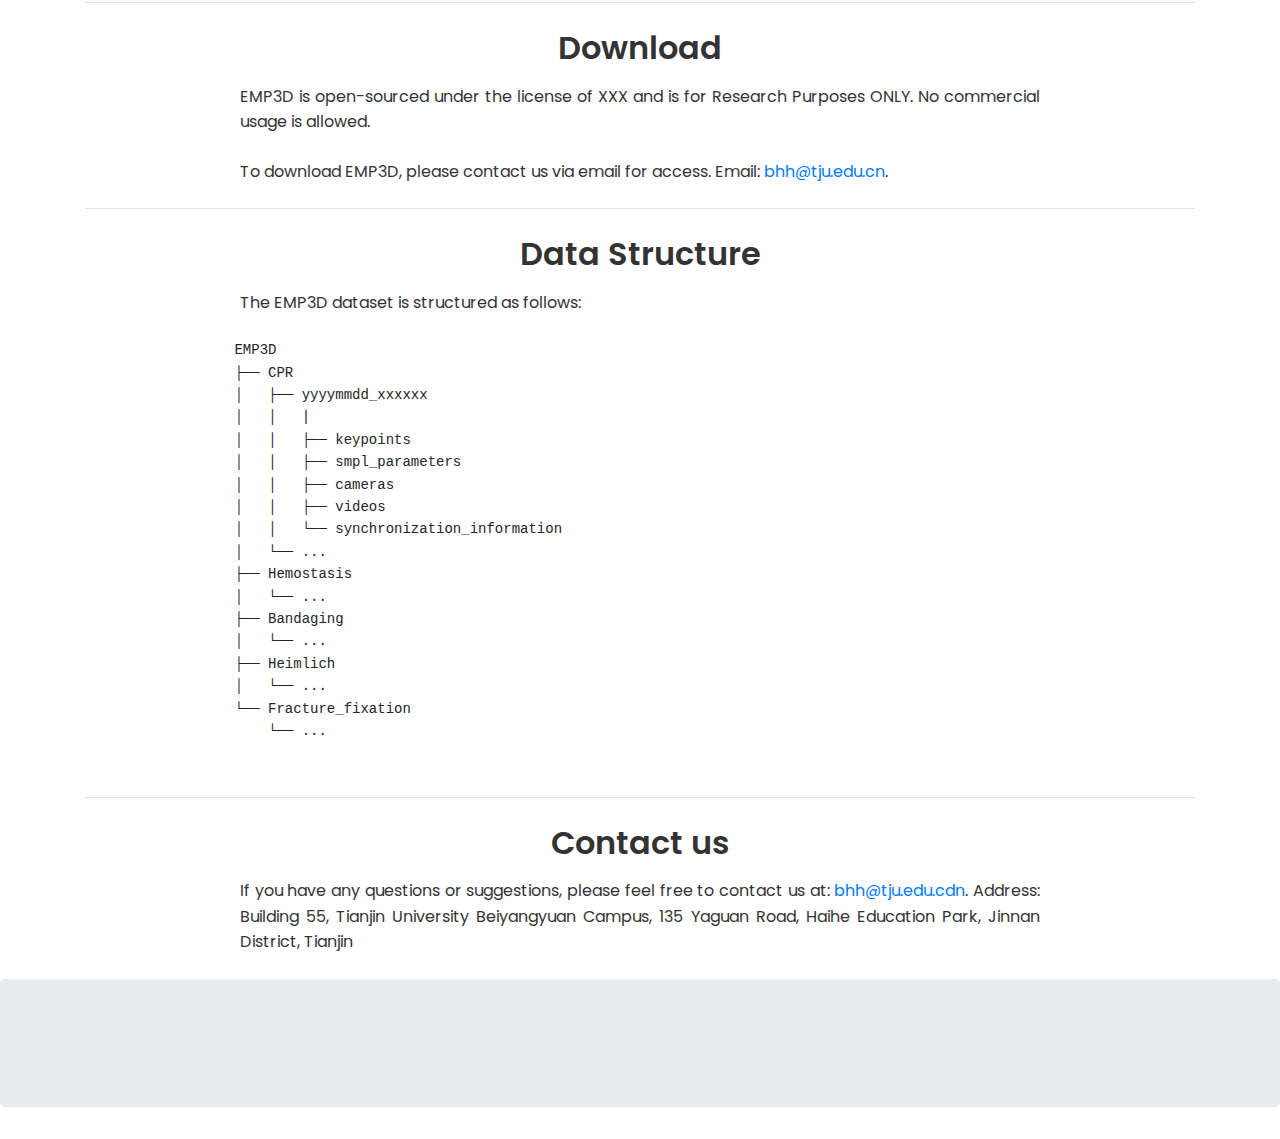
==== commit 0a4be77c: "a" ====
--- a/index.html
+++ b/index.html
@@ -30,7 +30,7 @@
                   Jianqi Fan<sup>1</sup>,
                   Jing Huang<sup>1</sup>,
                   <a href="https://idm.tju.edu.cn/info/1123/1286.htm">Wenlong Dong</a><sup>2</sup>,
-                  <a href="https://idm.tju.edu.cn/info/1122/1486.htm"></a> Lu<sup>2*</sup>,
+                  <a href="https://idm.tju.edu.cn/info/1122/1486.htm">Lu lu</a><sup>2*</sup>,
                   <a href="http://cic.tju.edu.cn/faculty/likun/">Kun Li</a><sup>1*</sup>
                 </h6>
   
